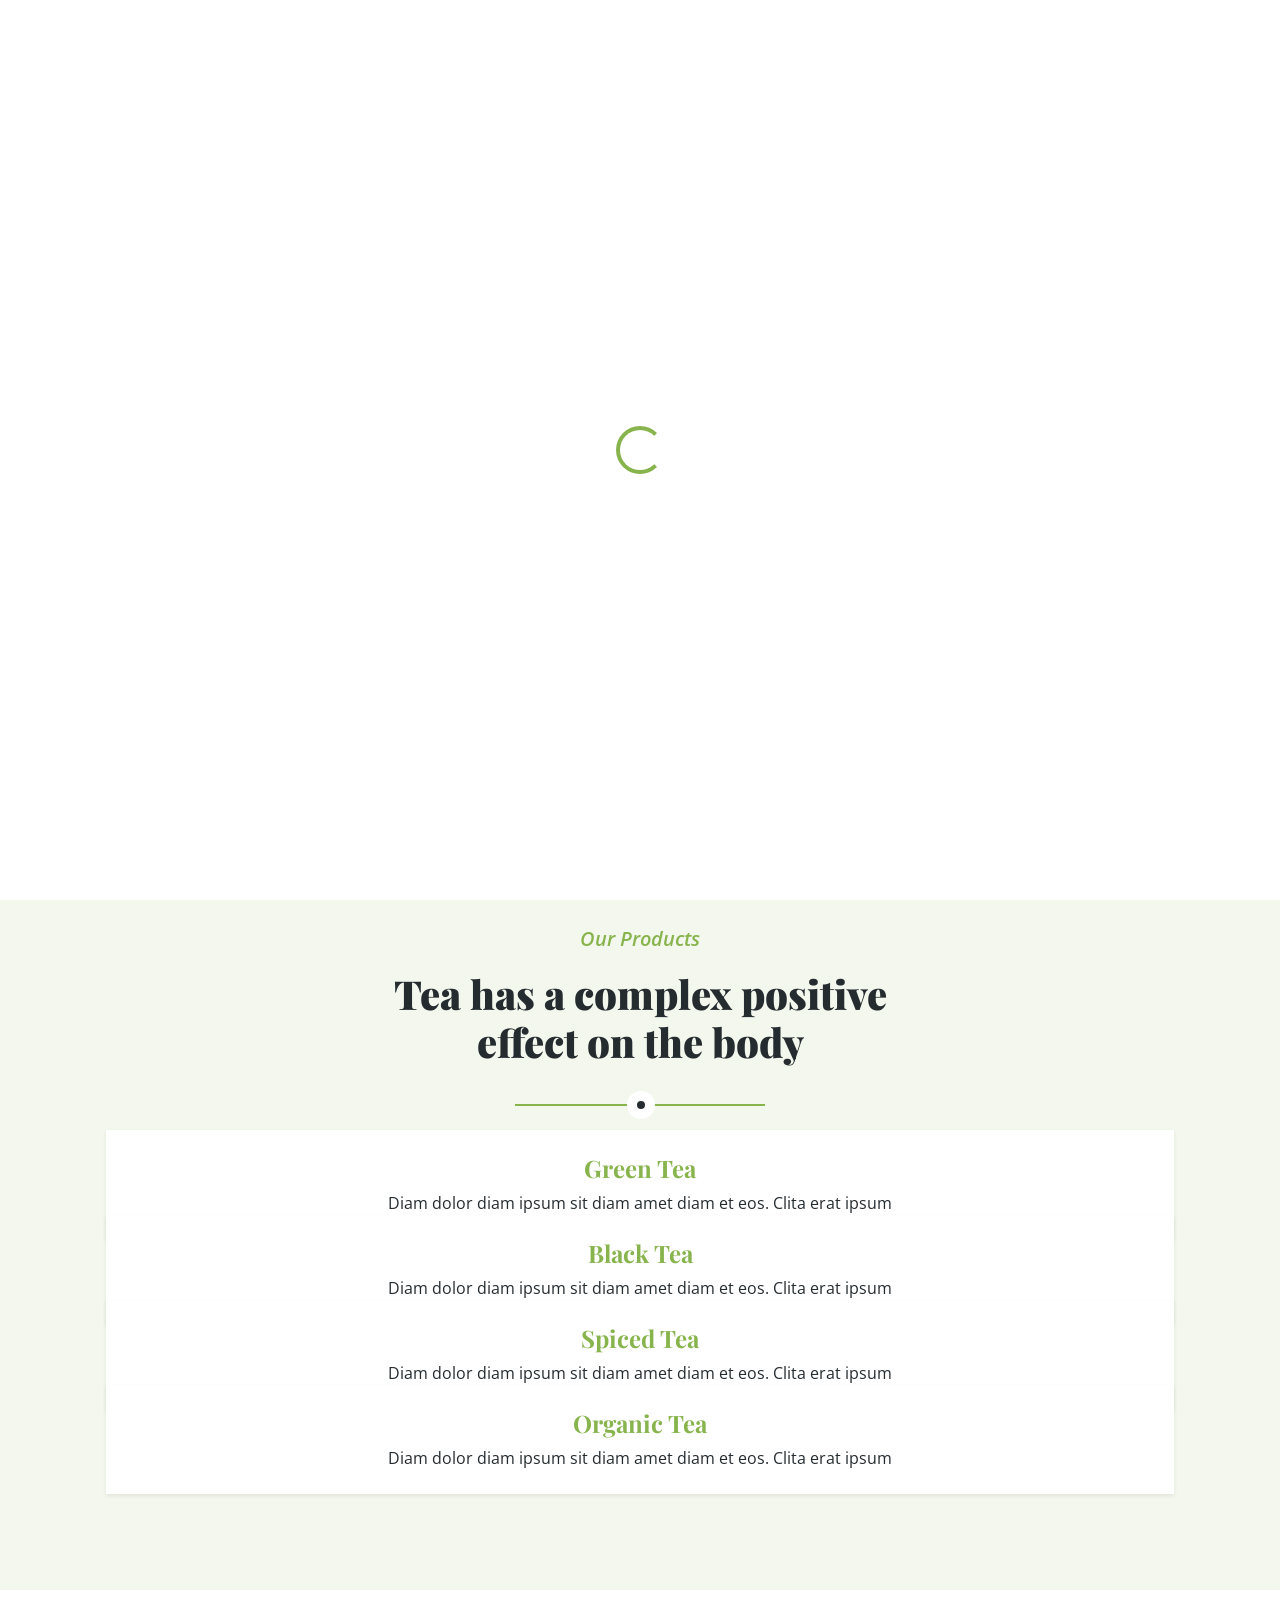
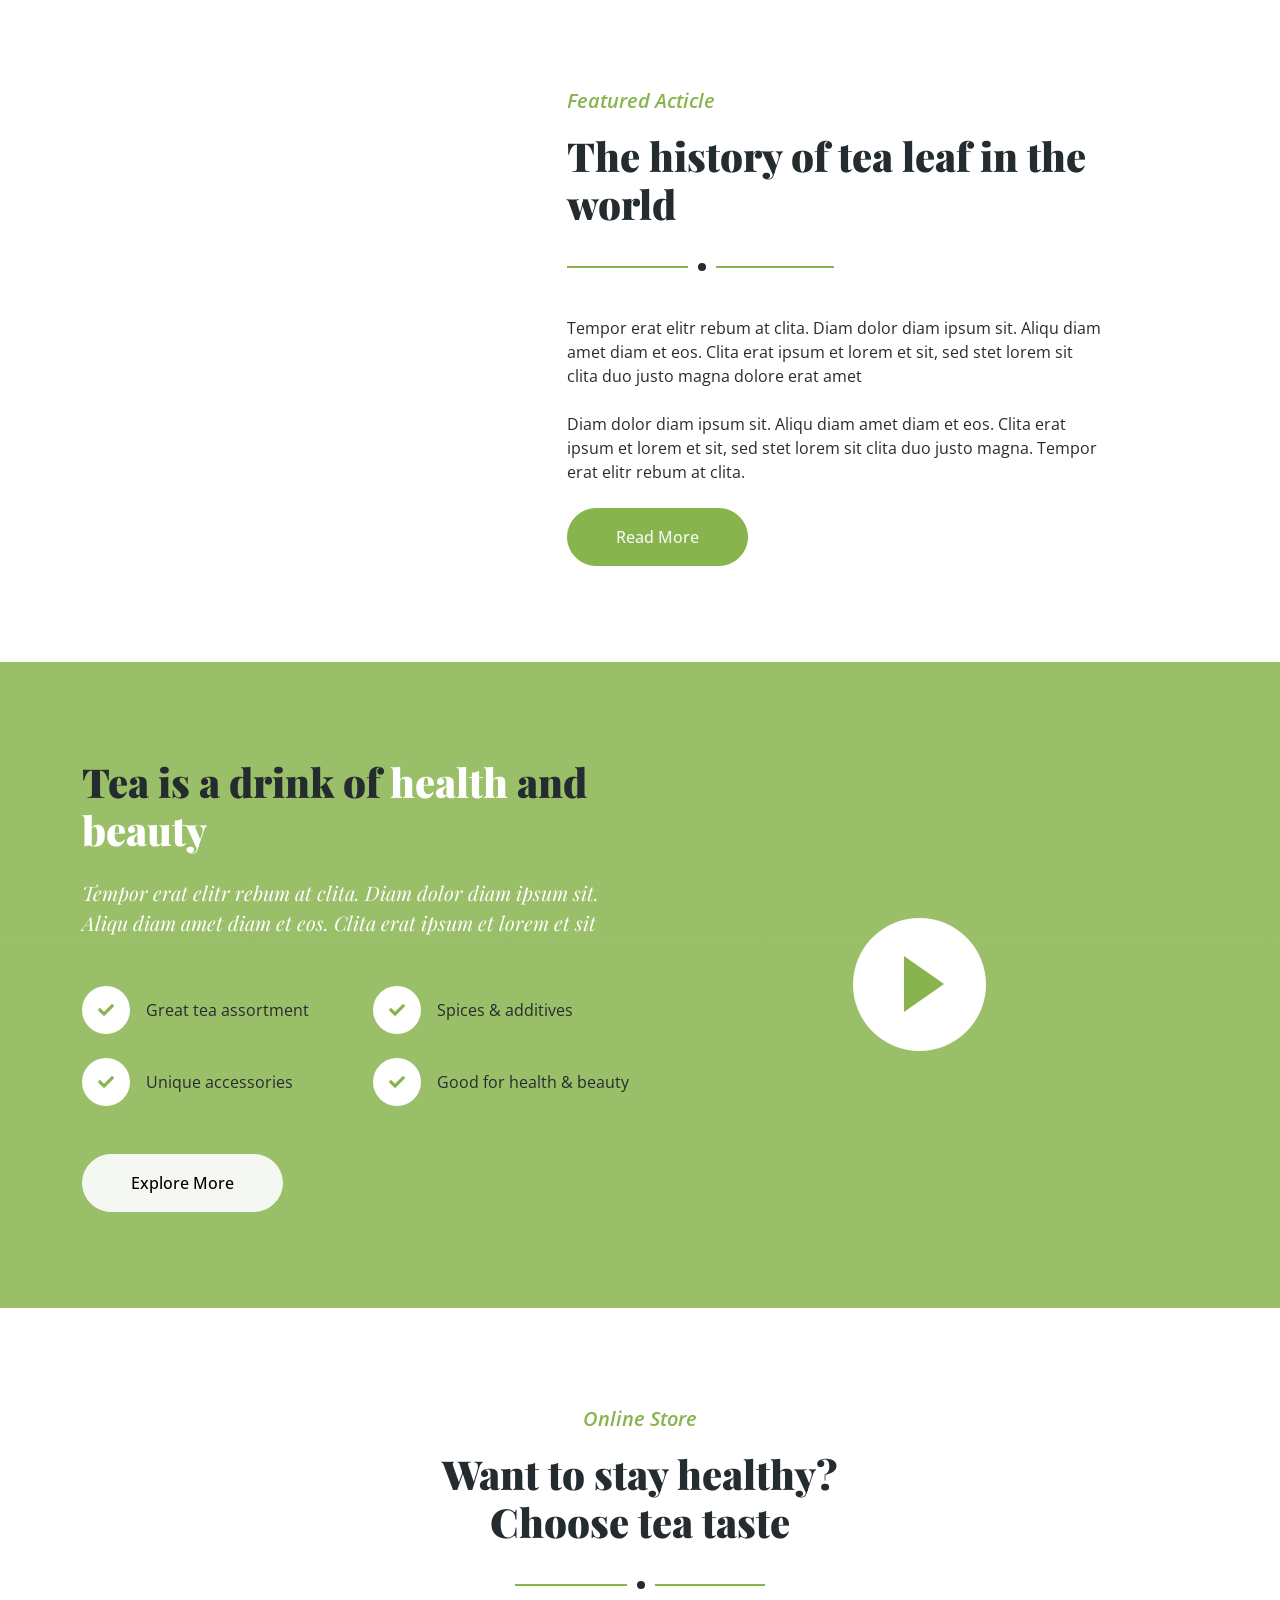
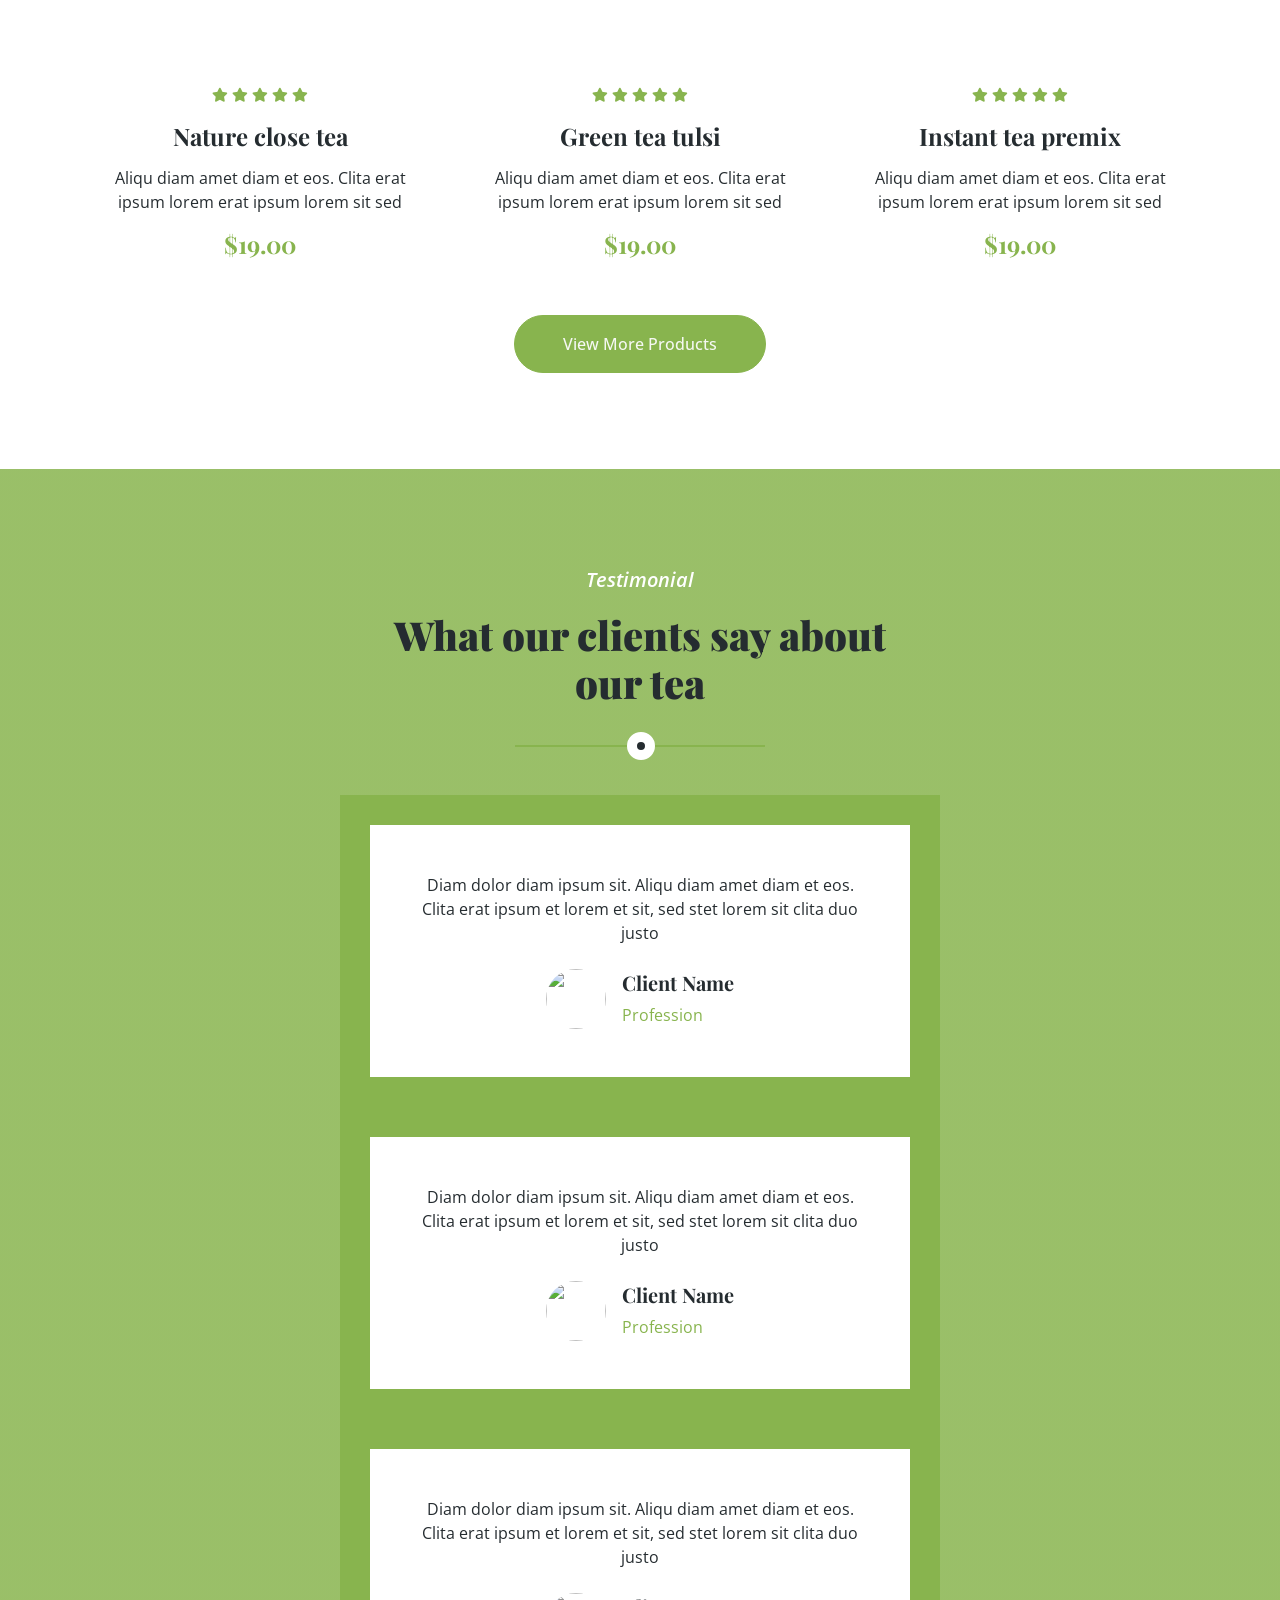
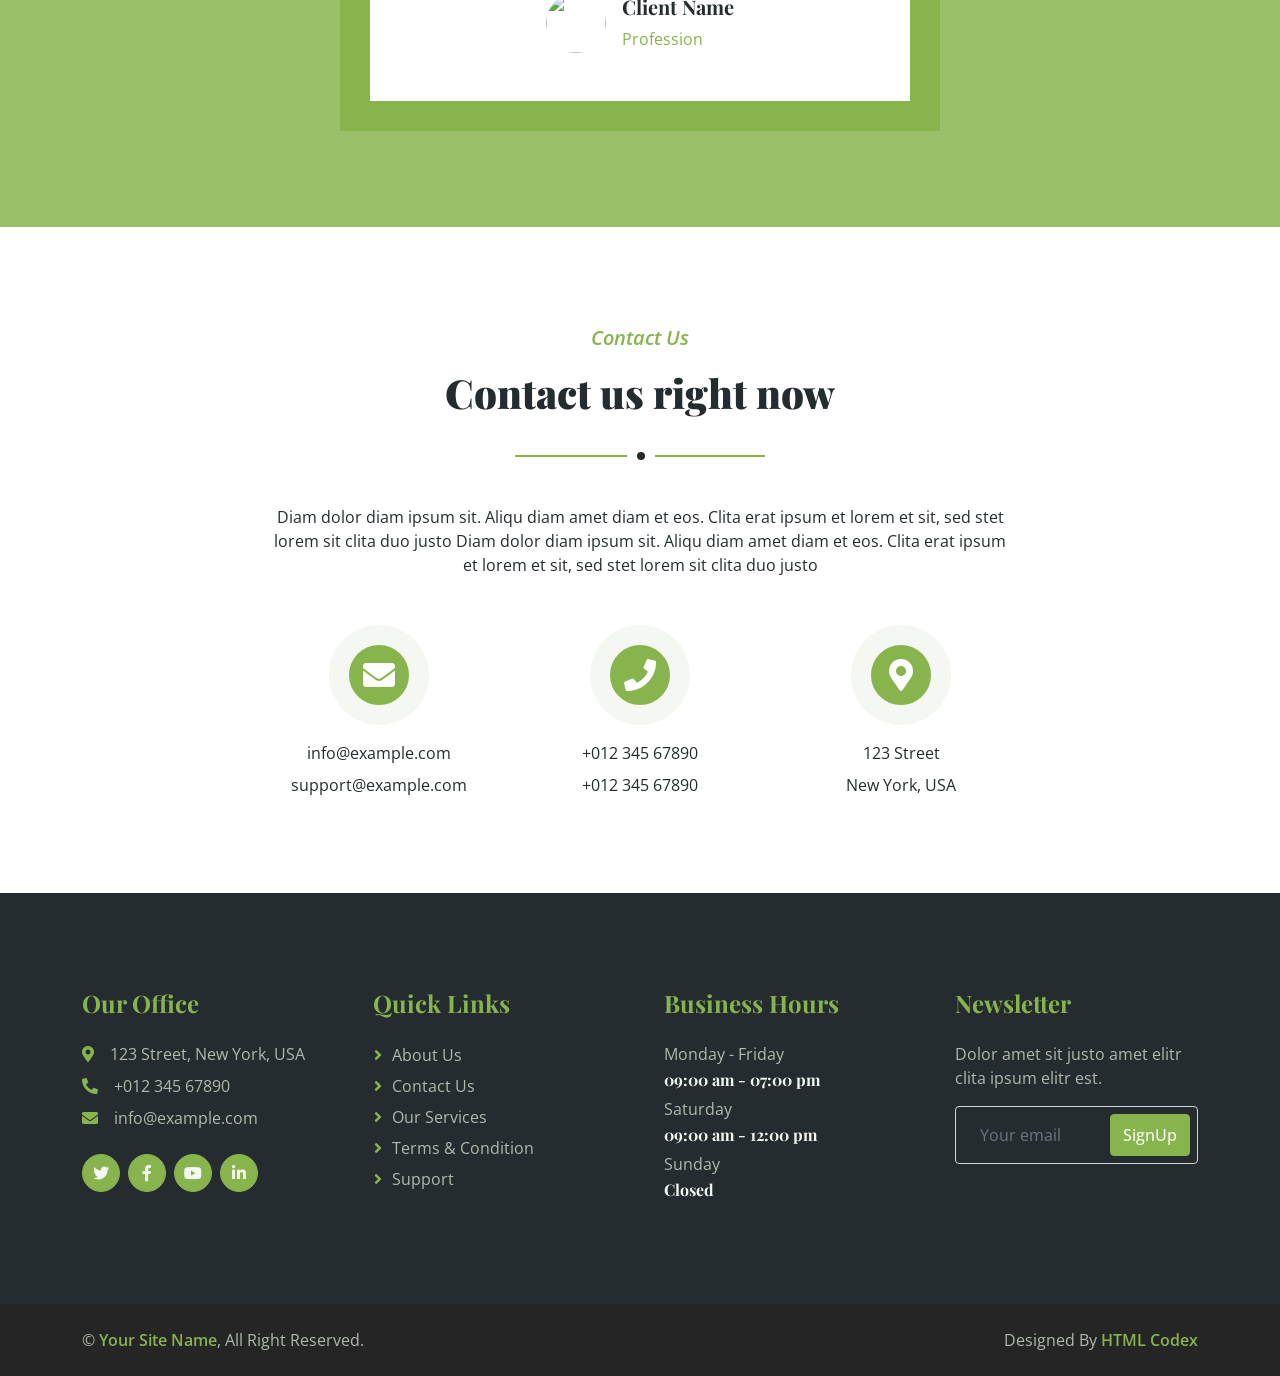
==== index.html @ a80f3931 "Add files via upload" ====
<!DOCTYPE html>
<html lang="en">

<head>
    <meta charset="utf-8">
    <title>Tea House - Tea Shop Website Template</title>
    <meta content="width=device-width, initial-scale=1.0" name="viewport">
    <meta content="" name="keywords">
    <meta content="" name="description">

    <!-- Favicon -->
    <link href="img/favicon.ico" rel="icon">

    <!-- Google Web Fonts -->
    <link rel="preconnect" href="https://fonts.googleapis.com">
    <link rel="preconnect" href="https://fonts.gstatic.com" crossorigin>
    <link href="https://fonts.googleapis.com/css2?family=Open+Sans:wght@400;600&family=Playfair+Display:wght@700;900&display=swap" rel="stylesheet">

    <!-- Icon Font Stylesheet -->
    <link href="https://cdnjs.cloudflare.com/ajax/libs/font-awesome/5.10.0/css/all.min.css" rel="stylesheet">
    <link href="https://cdn.jsdelivr.net/npm/bootstrap-icons@1.4.1/font/bootstrap-icons.css" rel="stylesheet">

    <!-- Libraries Stylesheet -->
    <link href="lib/animate/animate.min.css" rel="stylesheet">
    <link href="lib/owlcarousel/assets/owl.carousel.min.css" rel="stylesheet">

    <!-- Customized Bootstrap Stylesheet -->
    <link href="css/bootstrap.min.css" rel="stylesheet">

    <!-- Template Stylesheet -->
    <link href="css/style.css" rel="stylesheet">
</head>

<body>
    <!-- Spinner Start -->
    <div id="spinner" class="show bg-white position-fixed translate-middle w-100 vh-100 top-50 start-50 d-flex align-items-center justify-content-center">
        <div class="spinner-border text-primary" role="status" style="width: 3rem; height: 3rem;"></div>
    </div>
    <!-- Spinner End -->

    
    <!-- Navbar Start -->
    <div class="container-fluid bg-white sticky-top">
        <div class="container">
            <nav class="navbar navbar-expand-lg bg-white navbar-light py-2 py-lg-0">
                <a href="index.html" class="navbar-brand">
                    <img class="img-fluid" src="img/logo.png" alt="Logo">
                </a>
                <button type="button" class="navbar-toggler ms-auto me-0" data-bs-toggle="collapse" data-bs-target="#navbarCollapse">
                    <span class="navbar-toggler-icon"></span>
                </button>
                <div class="collapse navbar-collapse" id="navbarCollapse">
                    <div class="navbar-nav ms-auto">
                        <a href="index.html" class="nav-item nav-link active">Home</a>
                        <a href="about.html" class="nav-item nav-link">About</a>
                        <a href="product.html" class="nav-item nav-link">Products</a>
                        <a href="store.html" class="nav-item nav-link">Store</a>
                        <div class="nav-item dropdown">
                            <a href="#" class="nav-link dropdown-toggle" data-bs-toggle="dropdown">Pages</a>
                            <div class="dropdown-menu bg-light rounded-0 m-0">
                                <a href="feature.html" class="dropdown-item">Features</a>
                                <a href="blog.html" class="dropdown-item">Blog Article</a>
                                <a href="testimonial.html" class="dropdown-item">Testimonial</a>
                                <a href="404.html" class="dropdown-item">404 Page</a>
                            </div>
                        </div>
                        <a href="contact.html" class="nav-item nav-link">Contact</a>
                    </div>
                    <div class="border-start ps-4 d-none d-lg-block">
                        <button type="button" class="btn btn-sm p-0"><i class="fa fa-search"></i></button>
                    </div>
                </div>
            </nav>
        </div>
    </div>
    <!-- Navbar End -->


    <!-- Carousel Start -->
    <div class="container-fluid px-0 mb-5">
        <div id="header-carousel" class="carousel slide carousel-fade" data-bs-ride="carousel">
            <div class="carousel-inner">
                <div class="carousel-item active">
                    <img class="w-100" src="img/carousel-1.jpg" alt="Image">
                    <div class="carousel-caption">
                        <div class="container">
                            <div class="row justify-content-center">
                                <div class="col-lg-7 text-center">
                                    <p class="fs-4 text-white animated zoomIn">Welcome to <strong class="text-dark">TEA House</strong></p>
                                    <h1 class="display-1 text-dark mb-4 animated zoomIn">Organic & Quality Tea Production</h1>
                                    <a href="" class="btn btn-light rounded-pill py-3 px-5 animated zoomIn">Explore More</a>
                                </div>
                            </div>
                        </div>
                    </div>
                </div>
                <div class="carousel-item">
                    <img class="w-100" src="img/carousel-2.jpg" alt="Image">
                    <div class="carousel-caption">
                        <div class="container">
                            <div class="row justify-content-center">
                                <div class="col-lg-7 text-center">
                                    <p class="fs-4 text-white animated zoomIn">Welcome to <strong class="text-dark">TEA House</strong></p>
                                    <h1 class="display-1 text-dark mb-4 animated zoomIn">Organic & Quality Tea Production</h1>
                                    <a href="" class="btn btn-light rounded-pill py-3 px-5 animated zoomIn">Explore More</a>
                                </div>
                            </div>
                        </div>
                    </div>
                </div>
            </div>
            <button class="carousel-control-prev" type="button" data-bs-target="#header-carousel"
                data-bs-slide="prev">
                <span class="carousel-control-prev-icon" aria-hidden="true"></span>
                <span class="visually-hidden">Previous</span>
            </button>
            <button class="carousel-control-next" type="button" data-bs-target="#header-carousel"
                data-bs-slide="next">
                <span class="carousel-control-next-icon" aria-hidden="true"></span>
                <span class="visually-hidden">Next</span>
            </button>
        </div>
    </div>
    <!-- Carousel End -->


    <!-- About Start -->
    <div class="container-xxl py-5">
        <div class="container">
            <div class="row g-5">
                <div class="col-lg-6">
                    <div class="row g-3">
                        <div class="col-6 text-end">
                            <img class="img-fluid bg-white w-100 mb-3 wow fadeIn" data-wow-delay="0.1s" src="img/about-1.jpg" alt="">
                            <img class="img-fluid bg-white w-50 wow fadeIn" data-wow-delay="0.2s" src="img/about-3.jpg" alt="">
                        </div>
                        <div class="col-6">
                            <img class="img-fluid bg-white w-50 mb-3 wow fadeIn" data-wow-delay="0.3s" src="img/about-4.jpg" alt="">
                            <img class="img-fluid bg-white w-100 wow fadeIn" data-wow-delay="0.4s" src="img/about-2.jpg" alt="">
                        </div>
                    </div>
                </div>
                <div class="col-lg-6 wow fadeIn" data-wow-delay="0.5s">
                    <div class="section-title">
                        <p class="fs-5 fw-medium fst-italic text-primary">About Us</p>
                        <h1 class="display-6">The success history of TEA House in 25 years</h1>
                    </div>
                    <div class="row g-3 mb-4">
                        <div class="col-sm-4">
                            <img class="img-fluid bg-white w-100" src="img/about-5.jpg" alt="">
                        </div>
                        <div class="col-sm-8">
                            <h5>Our tea is one of the most popular drinks in the world</h5>
                            <p class="mb-0">Tempor erat elitr rebum at clita. Diam dolor diam ipsum sit. Aliqu diam amet diam et eos. Clita erat ipsum et lorem et sit</p>
                        </div>
                    </div>
                    <div class="border-top mb-4"></div>
                    <div class="row g-3">
                        <div class="col-sm-8">
                            <h5>Daily use of a cup of tea is good for your health</h5>
                            <p class="mb-0">Tempor erat elitr rebum at clita. Diam dolor diam ipsum sit. Aliqu diam amet diam et eos. Clita erat ipsum et lorem et sit</p>
                        </div>
                        <div class="col-sm-4">
                            <img class="img-fluid bg-white w-100" src="img/about-6.jpg" alt="">
                        </div>
                    </div>
                </div>
            </div>
        </div>
    </div>
    <!-- About End -->


    <!-- Products Start -->
    <div class="container-fluid product py-5 my-5">
        <div class="container py-5">
            <div class="section-title text-center mx-auto wow fadeInUp" data-wow-delay="0.1s" style="max-width: 500px;">
                <p class="fs-5 fw-medium fst-italic text-primary">Our Products</p>
                <h1 class="display-6">Tea has a complex positive effect on the body</h1>
            </div>
            <div class="owl-carousel product-carousel wow fadeInUp" data-wow-delay="0.5s">
                <a href="" class="d-block product-item rounded">
                    <img src="img/product-1.jpg" alt="">
                    <div class="bg-white shadow-sm text-center p-4 position-relative mt-n5 mx-4">
                        <h4 class="text-primary">Green Tea</h4>
                        <span class="text-body">Diam dolor diam ipsum sit diam amet diam et eos. Clita erat ipsum</span>
                    </div>
                </a>
                <a href="" class="d-block product-item rounded">
                    <img src="img/product-2.jpg" alt="">
                    <div class="bg-white shadow-sm text-center p-4 position-relative mt-n5 mx-4">
                        <h4 class="text-primary">Black Tea</h4>
                        <span class="text-body">Diam dolor diam ipsum sit diam amet diam et eos. Clita erat ipsum</span>
                    </div>
                </a>
                <a href="" class="d-block product-item rounded">
                    <img src="img/product-3.jpg" alt="">
                    <div class="bg-white shadow-sm text-center p-4 position-relative mt-n5 mx-4">
                        <h4 class="text-primary">Spiced Tea</h4>
                        <span class="text-body">Diam dolor diam ipsum sit diam amet diam et eos. Clita erat ipsum</span>
                    </div>
                </a>
                <a href="" class="d-block product-item rounded">
                    <img src="img/product-4.jpg" alt="">
                    <div class="bg-white shadow-sm text-center p-4 position-relative mt-n5 mx-4">
                        <h4 class="text-primary">Organic Tea</h4>
                        <span class="text-body">Diam dolor diam ipsum sit diam amet diam et eos. Clita erat ipsum</span>
                    </div>
                </a>
            </div>
        </div>
    </div>
    <!-- Products End -->


    <!-- Article Start -->
    <div class="container-xxl py-5">
        <div class="container">
            <div class="row g-5">
                <div class="col-lg-5 wow fadeIn" data-wow-delay="0.1s">
                    <img class="img-fluid" src="img/article.jpg" alt="">
                </div>
                <div class="col-lg-6 wow fadeIn" data-wow-delay="0.5s">
                    <div class="section-title">
                        <p class="fs-5 fw-medium fst-italic text-primary">Featured Acticle</p>
                        <h1 class="display-6">The history of tea leaf in the world</h1>
                    </div>
                    <p class="mb-4">Tempor erat elitr rebum at clita. Diam dolor diam ipsum sit. Aliqu diam amet diam et eos. Clita erat ipsum et lorem et sit, sed stet lorem sit clita duo justo magna dolore erat amet</p>
                    <p class="mb-4">Diam dolor diam ipsum sit. Aliqu diam amet diam et eos. Clita erat ipsum et lorem et sit, sed stet lorem sit clita duo justo magna. Tempor erat elitr rebum at clita.</p>
                    <a href="" class="btn btn-primary rounded-pill py-3 px-5">Read More</a>
                </div>
            </div>
        </div>
    </div>
    <!-- Article End -->


    <!-- Video Start -->
    <div class="container-fluid video my-5">
        <div class="container">
            <div class="row g-0">
                <div class="col-lg-6 py-5 wow fadeIn" data-wow-delay="0.1s">
                    <div class="py-5">
                        <h1 class="display-6 mb-4">Tea is a drink of <span class="text-white">health</span> and <span class="text-white">beauty</span></h1>
                        <h5 class="fw-normal lh-base fst-italic text-white mb-5">Tempor erat elitr rebum at clita. Diam dolor diam ipsum sit. Aliqu diam amet diam et eos. Clita erat ipsum et lorem et sit</h5>
                        <div class="row g-4 mb-5">
                            <div class="col-sm-6">
                                <div class="d-flex align-items-center">
                                    <div class="flex-shrink-0 btn-lg-square bg-white text-primary rounded-circle me-3">
                                        <i class="fa fa-check"></i>
                                    </div>
                                    <span class="text-dark">Great tea assortment</span>
                                </div>
                            </div>
                            <div class="col-sm-6">
                                <div class="d-flex align-items-center">
                                    <div class="flex-shrink-0 btn-lg-square bg-white text-primary rounded-circle me-3">
                                        <i class="fa fa-check"></i>
                                    </div>
                                    <span class="text-dark">Spices & additives</span>
                                </div>
                            </div>
                            <div class="col-sm-6">
                                <div class="d-flex align-items-center">
                                    <div class="flex-shrink-0 btn-lg-square bg-white text-primary rounded-circle me-3">
                                        <i class="fa fa-check"></i>
                                    </div>
                                    <span class="text-dark">Unique accessories</span>
                                </div>
                            </div>
                            <div class="col-sm-6">
                                <div class="d-flex align-items-center">
                                    <div class="flex-shrink-0 btn-lg-square bg-white text-primary rounded-circle me-3">
                                        <i class="fa fa-check"></i>
                                    </div>
                                    <span class="text-dark">Good for health & beauty</span>
                                </div>
                            </div>
                        </div>
                        <a class="btn btn-light rounded-pill py-3 px-5" href="">Explore More</a>
                    </div>
                </div>
                <div class="col-lg-6 wow fadeIn" data-wow-delay="0.5s">
                    <div class="h-100 d-flex align-items-center justify-content-center" style="min-height: 300px;">
                        <button type="button" class="btn-play" data-bs-toggle="modal"
                            data-src="https://www.youtube.com/embed/DWRcNpR6Kdc" data-bs-target="#videoModal">
                            <span></span>
                        </button>
                    </div>
                </div>
            </div>
        </div>
    </div>
    <!-- Video End -->


    <!-- Video Modal Start -->
    <div class="modal modal-video fade" id="videoModal" tabindex="-1" aria-labelledby="exampleModalLabel" aria-hidden="true">
        <div class="modal-dialog">
            <div class="modal-content rounded-0">
                <div class="modal-header">
                    <h3 class="modal-title" id="exampleModalLabel">Youtube Video</h3>
                    <button type="button" class="btn-close" data-bs-dismiss="modal" aria-label="Close"></button>
                </div>
                <div class="modal-body">
                    <!-- 16:9 aspect ratio -->
                    <div class="ratio ratio-16x9">
                        <iframe class="embed-responsive-item" src="" id="video" allowfullscreen allowscriptaccess="always"
                            allow="autoplay"></iframe>
                    </div>
                </div>
            </div>
        </div>
    </div>
    <!-- Video Modal End -->


    <!-- Store Start -->
    <div class="container-xxl py-5">
        <div class="container">
            <div class="section-title text-center mx-auto wow fadeInUp" data-wow-delay="0.1s" style="max-width: 500px;">
                <p class="fs-5 fw-medium fst-italic text-primary">Online Store</p>
                <h1 class="display-6">Want to stay healthy? Choose tea taste</h1>
            </div>
            <div class="row g-4">
                <div class="col-lg-4 col-md-6 wow fadeInUp" data-wow-delay="0.1s">
                    <div class="store-item position-relative text-center">
                        <img class="img-fluid" src="img/store-product-1.jpg" alt="">
                        <div class="p-4">
                            <div class="text-center mb-3">
                                <small class="fa fa-star text-primary"></small>
                                <small class="fa fa-star text-primary"></small>
                                <small class="fa fa-star text-primary"></small>
                                <small class="fa fa-star text-primary"></small>
                                <small class="fa fa-star text-primary"></small>
                            </div>
                            <h4 class="mb-3">Nature close tea</h4>
                            <p>Aliqu diam amet diam et eos. Clita erat ipsum lorem erat ipsum lorem sit sed</p>
                            <h4 class="text-primary">$19.00</h4>
                        </div>
                        <div class="store-overlay">
                            <a href="" class="btn btn-primary rounded-pill py-2 px-4 m-2">More Detail <i class="fa fa-arrow-right ms-2"></i></a>
                            <a href="" class="btn btn-dark rounded-pill py-2 px-4 m-2">Add to Cart <i class="fa fa-cart-plus ms-2"></i></a>
                        </div>
                    </div>
                </div>
                <div class="col-lg-4 col-md-6 wow fadeInUp" data-wow-delay="0.3s">
                    <div class="store-item position-relative text-center">
                        <img class="img-fluid" src="img/store-product-2.jpg" alt="">
                        <div class="p-4">
                            <div class="text-center mb-3">
                                <small class="fa fa-star text-primary"></small>
                                <small class="fa fa-star text-primary"></small>
                                <small class="fa fa-star text-primary"></small>
                                <small class="fa fa-star text-primary"></small>
                                <small class="fa fa-star text-primary"></small>
                            </div>
                            <h4 class="mb-3">Green tea tulsi</h4>
                            <p>Aliqu diam amet diam et eos. Clita erat ipsum lorem erat ipsum lorem sit sed</p>
                            <h4 class="text-primary">$19.00</h4>
                        </div>
                        <div class="store-overlay">
                            <a href="" class="btn btn-primary rounded-pill py-2 px-4 m-2">More Detail <i class="fa fa-arrow-right ms-2"></i></a>
                            <a href="" class="btn btn-dark rounded-pill py-2 px-4 m-2">Add to Cart <i class="fa fa-cart-plus ms-2"></i></a>
                        </div>
                    </div>
                </div>
                <div class="col-lg-4 col-md-6 wow fadeInUp" data-wow-delay="0.5s">
                    <div class="store-item position-relative text-center">
                        <img class="img-fluid" src="img/store-product-3.jpg" alt="">
                        <div class="p-4">
                            <div class="text-center mb-3">
                                <small class="fa fa-star text-primary"></small>
                                <small class="fa fa-star text-primary"></small>
                                <small class="fa fa-star text-primary"></small>
                                <small class="fa fa-star text-primary"></small>
                                <small class="fa fa-star text-primary"></small>
                            </div>
                            <h4 class="mb-3">Instant tea premix</h4>
                            <p>Aliqu diam amet diam et eos. Clita erat ipsum lorem erat ipsum lorem sit sed</p>
                            <h4 class="text-primary">$19.00</h4>
                        </div>
                        <div class="store-overlay">
                            <a href="" class="btn btn-primary rounded-pill py-2 px-4 m-2">More Detail <i class="fa fa-arrow-right ms-2"></i></a>
                            <a href="" class="btn btn-dark rounded-pill py-2 px-4 m-2">Add to Cart <i class="fa fa-cart-plus ms-2"></i></a>
                        </div>
                    </div>
                </div>
                <div class="col-12 text-center wow fadeInUp" data-wow-delay="0.1s">
                    <a href="" class="btn btn-primary rounded-pill py-3 px-5">View More Products</a>
                </div>
            </div>
        </div>
    </div>
    <!-- Store End -->


    <!-- Testimonial Start -->
    <div class="container-fluid testimonial py-5 my-5">
        <div class="container py-5">
            <div class="section-title text-center mx-auto wow fadeInUp" data-wow-delay="0.1s" style="max-width: 500px;">
                <p class="fs-5 fw-medium fst-italic text-white">Testimonial</p>
                <h1 class="display-6">What our clients say about our tea</h1>
            </div>
            <div class="owl-carousel testimonial-carousel wow fadeInUp" data-wow-delay="0.5s">
                <div class="testimonial-item p-4 p-lg-5">
                    <p class="mb-4">Diam dolor diam ipsum sit. Aliqu diam amet diam et eos. Clita erat ipsum et lorem et sit, sed stet lorem sit clita duo justo</p>
                    <div class="d-flex align-items-center justify-content-center">
                        <img class="img-fluid flex-shrink-0" src="img/testimonial-1.jpg" alt="">
                        <div class="text-start ms-3">
                            <h5>Client Name</h5>
                            <span class="text-primary">Profession</span>
                        </div>
                    </div>
                </div>
                <div class="testimonial-item p-4 p-lg-5">
                    <p class="mb-4">Diam dolor diam ipsum sit. Aliqu diam amet diam et eos. Clita erat ipsum et lorem et sit, sed stet lorem sit clita duo justo</p>
                    <div class="d-flex align-items-center justify-content-center">
                        <img class="img-fluid flex-shrink-0" src="img/testimonial-2.jpg" alt="">
                        <div class="text-start ms-3">
                            <h5>Client Name</h5>
                            <span class="text-primary">Profession</span>
                        </div>
                    </div>
                </div>
                <div class="testimonial-item p-4 p-lg-5">
                    <p class="mb-4">Diam dolor diam ipsum sit. Aliqu diam amet diam et eos. Clita erat ipsum et lorem et sit, sed stet lorem sit clita duo justo</p>
                    <div class="d-flex align-items-center justify-content-center">
                        <img class="img-fluid flex-shrink-0" src="img/testimonial-3.jpg" alt="">
                        <div class="text-start ms-3">
                            <h5>Client Name</h5>
                            <span class="text-primary">Profession</span>
                        </div>
                    </div>
                </div>
            </div>
        </div>
    </div>
    <!-- Testimonial End -->


    <!-- Contact Start -->
    <div class="container-xxl contact py-5">
        <div class="container">
            <div class="section-title text-center mx-auto wow fadeInUp" data-wow-delay="0.1s" style="max-width: 500px;">
                <p class="fs-5 fw-medium fst-italic text-primary">Contact Us</p>
                <h1 class="display-6">Contact us right now</h1>
            </div>
            <div class="row justify-content-center wow fadeInUp" data-wow-delay="0.1s">
                <div class="col-lg-8">
                    <p class="text-center mb-5">Diam dolor diam ipsum sit. Aliqu diam amet diam et eos. Clita erat ipsum et lorem et sit, sed stet lorem sit clita duo justo Diam dolor diam ipsum sit. Aliqu diam amet diam et eos. Clita erat ipsum et lorem et sit, sed stet lorem sit clita duo justo</p>
                    <div class="row g-5">
                        <div class="col-md-4 text-center wow fadeInUp" data-wow-delay="0.3s">
                            <div class="btn-square mx-auto mb-3">
                                <i class="fa fa-envelope fa-2x text-white"></i>
                            </div>
                            <p class="mb-2">info@example.com</p>
                            <p class="mb-0">support@example.com</p>
                        </div>
                        <div class="col-md-4 text-center wow fadeInUp" data-wow-delay="0.4s">
                            <div class="btn-square mx-auto mb-3">
                                <i class="fa fa-phone fa-2x text-white"></i>
                            </div>
                            <p class="mb-2">+012 345 67890</p>
                            <p class="mb-0">+012 345 67890</p>
                        </div>
                        <div class="col-md-4 text-center wow fadeInUp" data-wow-delay="0.5s">
                            <div class="btn-square mx-auto mb-3">
                                <i class="fa fa-map-marker-alt fa-2x text-white"></i>
                            </div>
                            <p class="mb-2">123 Street</p>
                            <p class="mb-0">New York, USA</p>
                        </div>
                    </div>
                </div>
            </div>
        </div>
    </div>
    <!-- Contact Start -->


    <!-- Footer Start -->
    <div class="container-fluid bg-dark footer mt-5 py-5 wow fadeIn" data-wow-delay="0.1s">
        <div class="container py-5">
            <div class="row g-5">
                <div class="col-lg-3 col-md-6">
                    <h4 class="text-primary mb-4">Our Office</h4>
                    <p class="mb-2"><i class="fa fa-map-marker-alt text-primary me-3"></i>123 Street, New York, USA</p>
                    <p class="mb-2"><i class="fa fa-phone-alt text-primary me-3"></i>+012 345 67890</p>
                    <p class="mb-2"><i class="fa fa-envelope text-primary me-3"></i>info@example.com</p>
                    <div class="d-flex pt-3">
                        <a class="btn btn-square btn-primary rounded-circle me-2" href=""><i class="fab fa-twitter"></i></a>
                        <a class="btn btn-square btn-primary rounded-circle me-2" href=""><i class="fab fa-facebook-f"></i></a>
                        <a class="btn btn-square btn-primary rounded-circle me-2" href=""><i class="fab fa-youtube"></i></a>
                        <a class="btn btn-square btn-primary rounded-circle me-2" href=""><i class="fab fa-linkedin-in"></i></a>
                    </div>
                </div>
                <div class="col-lg-3 col-md-6">
                    <h4 class="text-primary mb-4">Quick Links</h4>
                    <a class="btn btn-link" href="">About Us</a>
                    <a class="btn btn-link" href="">Contact Us</a>
                    <a class="btn btn-link" href="">Our Services</a>
                    <a class="btn btn-link" href="">Terms & Condition</a>
                    <a class="btn btn-link" href="">Support</a>
                </div>
                <div class="col-lg-3 col-md-6">
                    <h4 class="text-primary mb-4">Business Hours</h4>
                    <p class="mb-1">Monday - Friday</p>
                    <h6 class="text-light">09:00 am - 07:00 pm</h6>
                    <p class="mb-1">Saturday</p>
                    <h6 class="text-light">09:00 am - 12:00 pm</h6>
                    <p class="mb-1">Sunday</p>
                    <h6 class="text-light">Closed</h6>
                </div>
                <div class="col-lg-3 col-md-6">
                    <h4 class="text-primary mb-4">Newsletter</h4>
                    <p>Dolor amet sit justo amet elitr clita ipsum elitr est.</p>
                    <div class="position-relative w-100">
                        <input class="form-control bg-transparent w-100 py-3 ps-4 pe-5" type="text" placeholder="Your email">
                        <button type="button" class="btn btn-primary py-2 position-absolute top-0 end-0 mt-2 me-2">SignUp</button>
                    </div>
                </div>
            </div>
        </div>
    </div>
    <!-- Footer End -->


    <!-- Copyright Start -->
    <div class="container-fluid copyright py-4">
        <div class="container">
            <div class="row">
                <div class="col-md-6 text-center text-md-start mb-3 mb-md-0">
                    &copy; <a class="fw-medium" href="#">Your Site Name</a>, All Right Reserved.
                </div>
                <div class="col-md-6 text-center text-md-end">
                    <!--/*** This template is free as long as you keep the footer author’s credit link/attribution link/backlink. If you'd like to use the template without the footer author’s credit link/attribution link/backlink, you can purchase the Credit Removal License from "https://htmlcodex.com/credit-removal". Thank you for your support. ***/-->
                    Designed By <a class="fw-medium" href="https://htmlcodex.com">HTML Codex</a>
                </div>
            </div>
        </div>
    </div>
    <!-- Copyright End -->


    <!-- Back to Top -->
    <a href="#" class="btn btn-lg btn-primary btn-lg-square rounded-circle back-to-top"><i class="bi bi-arrow-up"></i></a>


    <!-- JavaScript Libraries -->
    <script src="https://ajax.googleapis.com/ajax/libs/jquery/3.6.1/jquery.min.js"></script>
    <script src="https://cdn.jsdelivr.net/npm/bootstrap@5.0.0/dist/js/bootstrap.bundle.min.js"></script>
    <script src="lib/wow/wow.min.js"></script>
    <script src="lib/easing/easing.min.js"></script>
    <script src="lib/waypoints/waypoints.min.js"></script>
    <script src="lib/owlcarousel/owl.carousel.min.js"></script>

    <!-- Template Javascript -->
    <script src="js/main.js"></script>
</body>

</html>
---- css/style.css ----
/********** Template CSS **********/
:root {
    --primary: #88B44E;
    --secondary: #FB9F38;
    --light: #F5F8F2;
    --dark: #252C30;
}

.back-to-top {
    position: fixed;
    display: none;
    right: 30px;
    bottom: 30px;
    z-index: 99;
}

.fw-medium {
    font-weight: 600;
}

.fw-bold {
    font-weight: 700;
}

.fw-black {
    font-weight: 900;
}


/*** Spinner ***/
#spinner {
    opacity: 0;
    visibility: hidden;
    transition: opacity .5s ease-out, visibility 0s linear .5s;
    z-index: 99999;
}

#spinner.show {
    transition: opacity .5s ease-out, visibility 0s linear 0s;
    visibility: visible;
    opacity: 1;
}


/*** Button ***/
.btn {
    transition: .5s;
    font-weight: 500;
}

.btn-primary,
.btn-outline-primary:hover {
    color: var(--light);
}

.btn-secondary,
.btn-outline-secondary:hover {
    color: var(--dark);
}

.btn-square {
    width: 38px;
    height: 38px;
}

.btn-sm-square {
    width: 32px;
    height: 32px;
}

.btn-lg-square {
    width: 48px;
    height: 48px;
}

.btn-square,
.btn-sm-square,
.btn-lg-square {
    padding: 0;
    display: flex;
    align-items: center;
    justify-content: center;
    font-weight: normal;
}


/*** Navbar ***/
.sticky-top {
    top: -150px;
    transition: .5s;
}

.navbar .navbar-brand {
    position: absolute;
    padding: 0;
    width: 170px;
    height: 135px;
    top: 0;
    left: 0;
}

.navbar .navbar-nav .nav-link {
    margin-right: 35px;
    padding: 25px 0;
    color: var(--dark);
    font-weight: 600;
    text-transform: uppercase;
    outline: none;
}

.navbar .navbar-nav .nav-link:hover,
.navbar .navbar-nav .nav-link.active {
    color: var(--primary);
}

.navbar .dropdown-toggle::after {
    border: none;
    content: "\f107";
    font-family: "Font Awesome 5 Free";
    font-weight: 900;
    vertical-align: middle;
    margin-left: 8px;
}

@media (max-width: 991.98px) {
    .navbar .navbar-brand {
        width: 126px;
        height: 100px;
    }

    .navbar .navbar-nav .nav-link  {
        margin-right: 0;
        padding: 10px 0;
    }

    .navbar .navbar-nav {
        margin-top: 75px;
        border-top: 1px solid #EEEEEE;
    }
}

@media (min-width: 992px) {
    .navbar .nav-item .dropdown-menu {
        display: block;
        border: none;
        margin-top: 0;
        top: 150%;
        opacity: 0;
        visibility: hidden;
        transition: .5s;
    }

    .navbar .nav-item:hover .dropdown-menu {
        top: 100%;
        visibility: visible;
        transition: .5s;
        opacity: 1;
    }
}


/*** Header ***/
.carousel-caption {
    top: 0;
    left: 0;
    right: 0;
    bottom: 0;
    display: flex;
    align-items: center;
    background: rgba(136, 180, 78, .7);
    z-index: 1;
}

.carousel-control-prev,
.carousel-control-next {
    width: 15%;
}

.carousel-control-prev-icon,
.carousel-control-next-icon {
    width: 3.5rem;
    height: 3.5rem;
    border-radius: 3.5rem;
    background-color: var(--dark);
    border: 15px solid var(--dark);
}

@media (max-width: 768px) {
    #header-carousel .carousel-item {
        position: relative;
        min-height: 450px;
    }
    
    #header-carousel .carousel-item img {
        position: absolute;
        width: 100%;
        height: 100%;
        object-fit: cover;
    }
}

.page-header {
    background: linear-gradient(rgba(136, 180, 78, .7), rgba(136, 180, 78, .7)), url(../img/carousel-1.jpg) center center no-repeat;
    background-size: cover;
}

.page-header .breadcrumb-item+.breadcrumb-item::before {
    color: var(--light);
}

.page-header .breadcrumb-item,
.page-header .breadcrumb-item a {
    font-size: 18px;
    color: var(--light);
}


/*** Section Title ***/
.section-title {
    position: relative;
    margin-bottom: 3rem;
    padding-bottom: 2rem;
}

.section-title::before {
    position: absolute;
    content: "";
    width: 50%;
    height: 2px;
    bottom: 0;
    left: 0;
    background: var(--primary);
}

.section-title::after {
    position: absolute;
    content: "";
    width: 28px;
    height: 28px;
    bottom: -13px;
    left: calc(25% - 13px);
    background: var(--dark);
    border: 10px solid #FFFFFF;
    border-radius: 28px;
}

.section-title.text-center::before {
    left: 25%;
}

.section-title.text-center::after {
    left: calc(50% - 13px);
}


/*** Products ***/
.product {
    background: linear-gradient(rgba(136, 180, 78, .1), rgba(136, 180, 78, .1)), url(../img/product-bg.png) left bottom no-repeat;
    background-size: auto;
}

.product-carousel .owl-nav {
    display: flex;
    justify-content: center;
    margin-top: 30px;
}

.product-carousel .owl-nav .owl-prev,
.product-carousel .owl-nav .owl-next {
    margin: 0 10px;
    width: 55px;
    height: 55px;
    display: flex;
    align-items: center;
    justify-content: center;
    color: #FFFFFF;
    background: var(--primary);
    border-radius: 55px;
    box-shadow: 0 0 45px rgba(0, 0, 0, .15);
    font-size: 25px;
    transition: .5s;
}

.product-carousel .owl-nav .owl-prev:hover,
.product-carousel .owl-nav .owl-next:hover {
    background: #FFFFFF;
    color: var(--primary);
}


/*** About ***/
.video {
    background: linear-gradient(rgba(136, 180, 78, .85), rgba(136, 180, 78, .85)), url(../img/video-bg.jpg) center center no-repeat;
    background-size: cover;
}

.btn-play {
    position: relative;
    display: block;
    box-sizing: content-box;
    width: 65px;
    height: 75px;
    border-radius: 100%;
    border: none;
    outline: none !important;
    padding: 28px 30px 30px 38px;
    background: #FFFFFF;
}

.btn-play:before {
    content: "";
    position: absolute;
    z-index: 0;
    left: 50%;
    top: 50%;
    transform: translateX(-50%) translateY(-50%);
    display: block;
    width: 120px;
    height: 120px;
    background: #FFFFFF;
    border-radius: 100%;
    animation: pulse-border 1500ms ease-out infinite;
}

.btn-play:after {
    content: "";
    position: absolute;
    z-index: 1;
    left: 50%;
    top: 50%;
    transform: translateX(-50%) translateY(-50%);
    display: block;
    width: 120px;
    height: 120px;
    background: #FFFFFF;
    border-radius: 100%;
    transition: all 200ms;
}

.btn-play span {
    display: block;
    position: relative;
    z-index: 3;
    width: 0;
    height: 0;
    left: 13px;
    border-left: 40px solid var(--primary);
    border-top: 28px solid transparent;
    border-bottom: 28px solid transparent;
}

@keyframes pulse-border {
    0% {
        transform: translateX(-50%) translateY(-50%) translateZ(0) scale(1);
        opacity: 1;
    }

    100% {
        transform: translateX(-50%) translateY(-50%) translateZ(0) scale(2);
        opacity: 0;
    }
}

.modal-video .modal-dialog {
    position: relative;
    max-width: 800px;
    margin: 60px auto 0 auto;
}

.modal-video .modal-body {
    position: relative;
    padding: 0px;
}

.modal-video .close {
    position: absolute;
    width: 30px;
    height: 30px;
    right: 0px;
    top: -30px;
    z-index: 999;
    font-size: 30px;
    font-weight: normal;
    color: #FFFFFF;
    background: #000000;
    opacity: 1;
}


/*** Store ***/
.store-item .store-overlay {
    position: absolute;
    top: 0;
    left: 0;
    width: 100%;
    height: 100%;
    display: flex;
    flex-direction: column;
    align-items: center;
    justify-content: center;
    background: rgba(138, 180, 78, .3);
    opacity: 0;
    transition: .5s;
}

.store-item:hover .store-overlay {
    opacity: 1;
}


/*** Contact ***/
.contact .btn-square {
    width: 100px;
    height: 100px;
    border: 20px solid var(--light);
    background: var(--primary);
    border-radius: 50px;
}


/*** Testimonial ***/
.testimonial {
    background: linear-gradient(rgba(136, 180, 78, .85), rgba(136, 180, 78, .85)), url(../img/testimonial-bg.jpg) center center no-repeat;
    background-size: cover;
}

.testimonial-item {
    margin: 0 auto;
    max-width: 600px;
    text-align: center;
    background: #FFFFFF;
    border: 30px solid var(--primary);
}

.testimonial-item img {
    width: 60px !important;
    height: 60px !important;
    border-radius: 60px;
}

.testimonial-carousel .owl-dots {
    margin-top: 35px;
    display: flex;
    align-items: flex-end;
    justify-content: center;
}

.testimonial-carousel .owl-dot {
    position: relative;
    display: inline-block;
    margin: 0 5px;
    width: 15px;
    height: 15px;
    background: var(--primary);
    border-radius: 15px;
    transition: .5s;
}

.testimonial-carousel .owl-dot.active {
    width: 30px;
    background: var(--dark);
}


/*** Footer ***/
.footer {
    color: #B0B9AE;
}

.footer .btn.btn-link {
    display: block;
    margin-bottom: 5px;
    padding: 0;
    text-align: left;
    color: #B0B9AE;
    font-weight: normal;
    text-transform: capitalize;
    transition: .3s;
}

.footer .btn.btn-link::before {
    position: relative;
    content: "\f105";
    font-family: "Font Awesome 5 Free";
    font-weight: 900;
    color: var(--primary);
    margin-right: 10px;
}

.footer .btn.btn-link:hover {
    color: var(--light);
    letter-spacing: 1px;
    box-shadow: none;
}

.copyright {
    color: #B0B9AE;
}

.copyright {
    background: #252525;
}

.copyright a:hover {
    color: #FFFFFF !important;
}
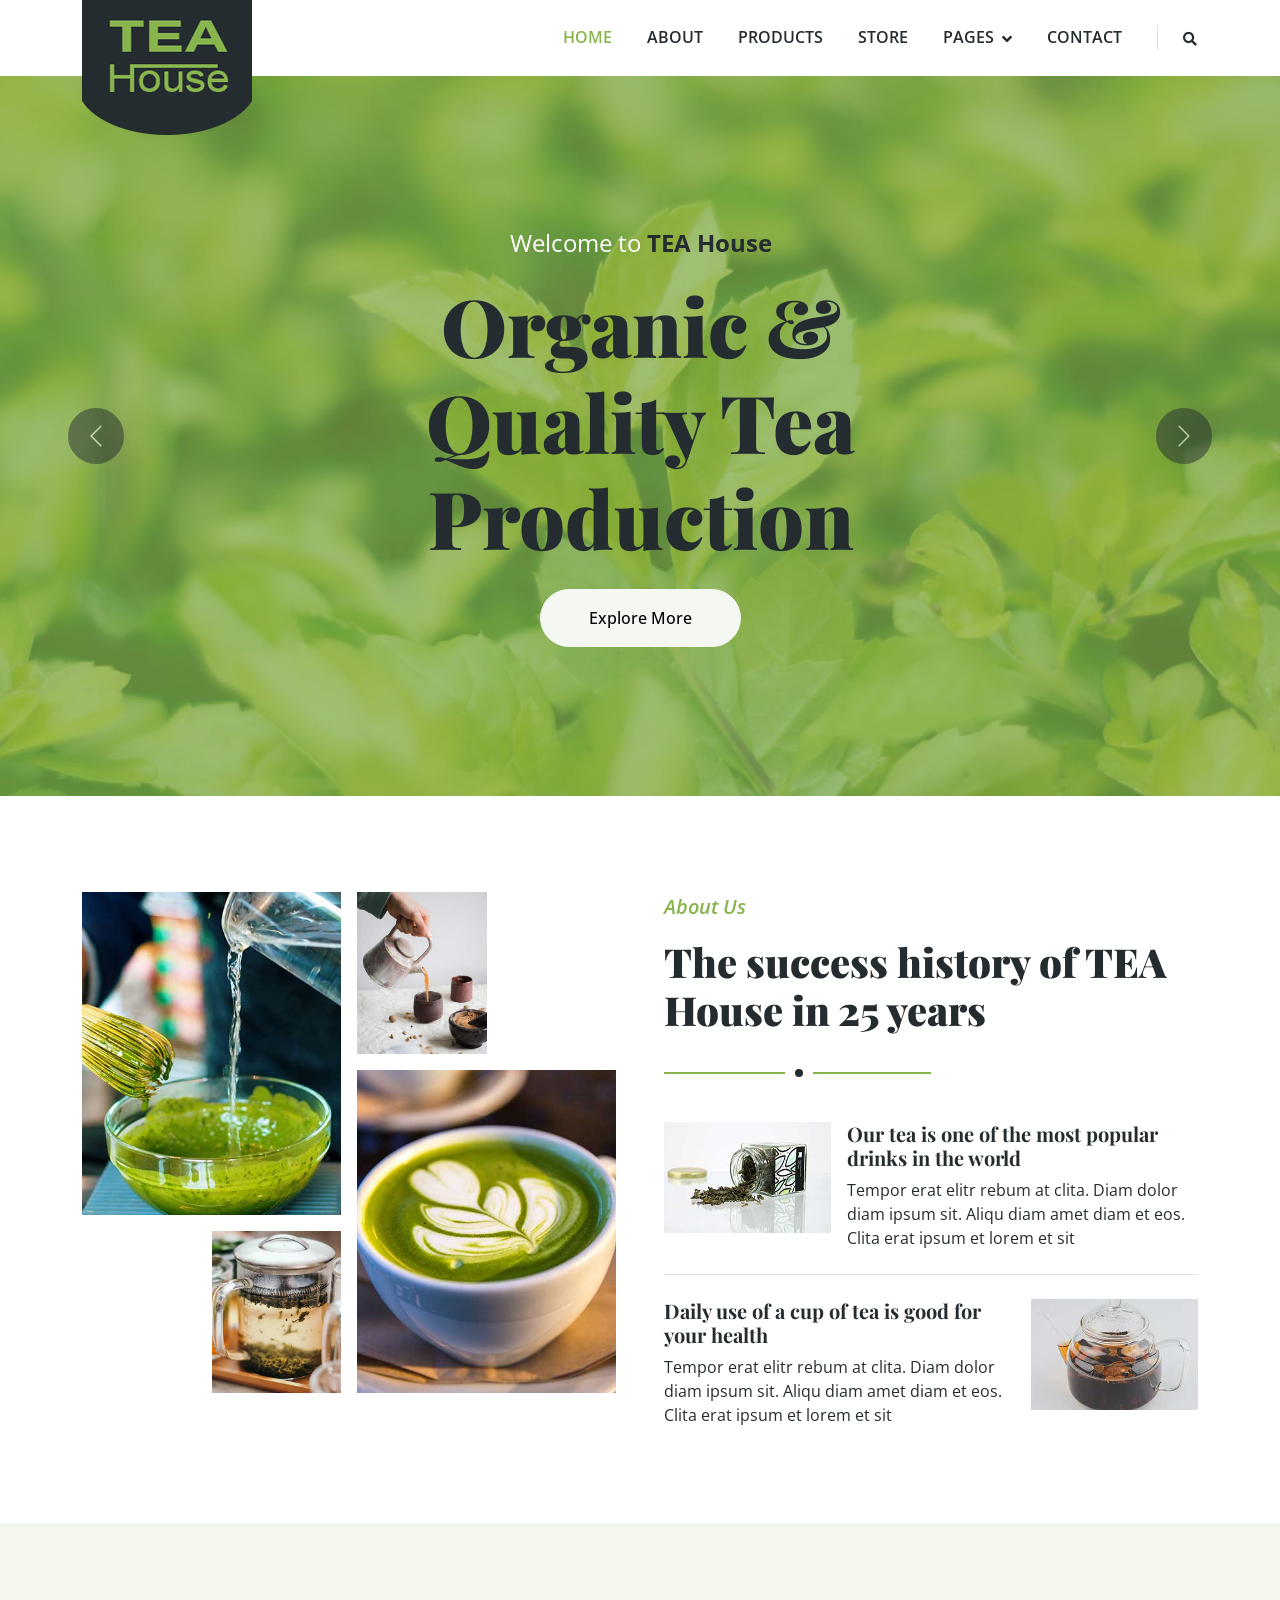
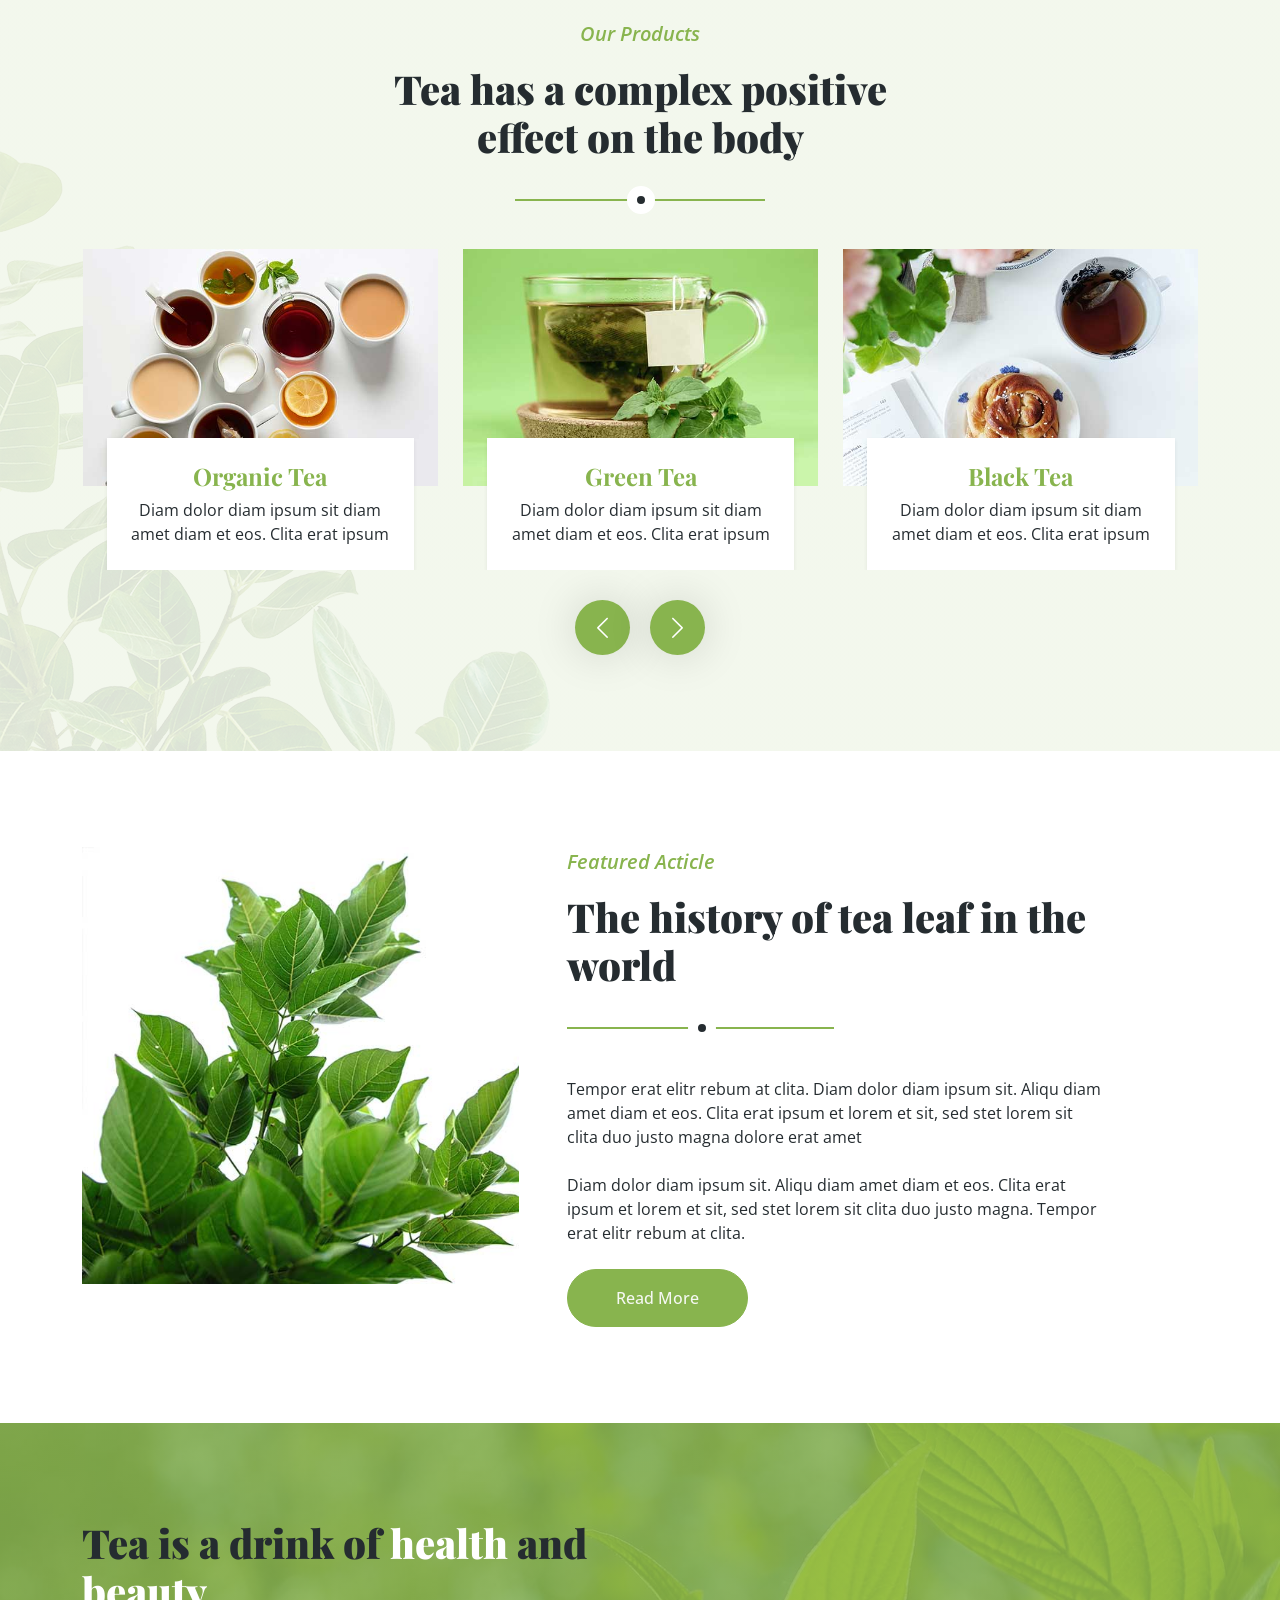
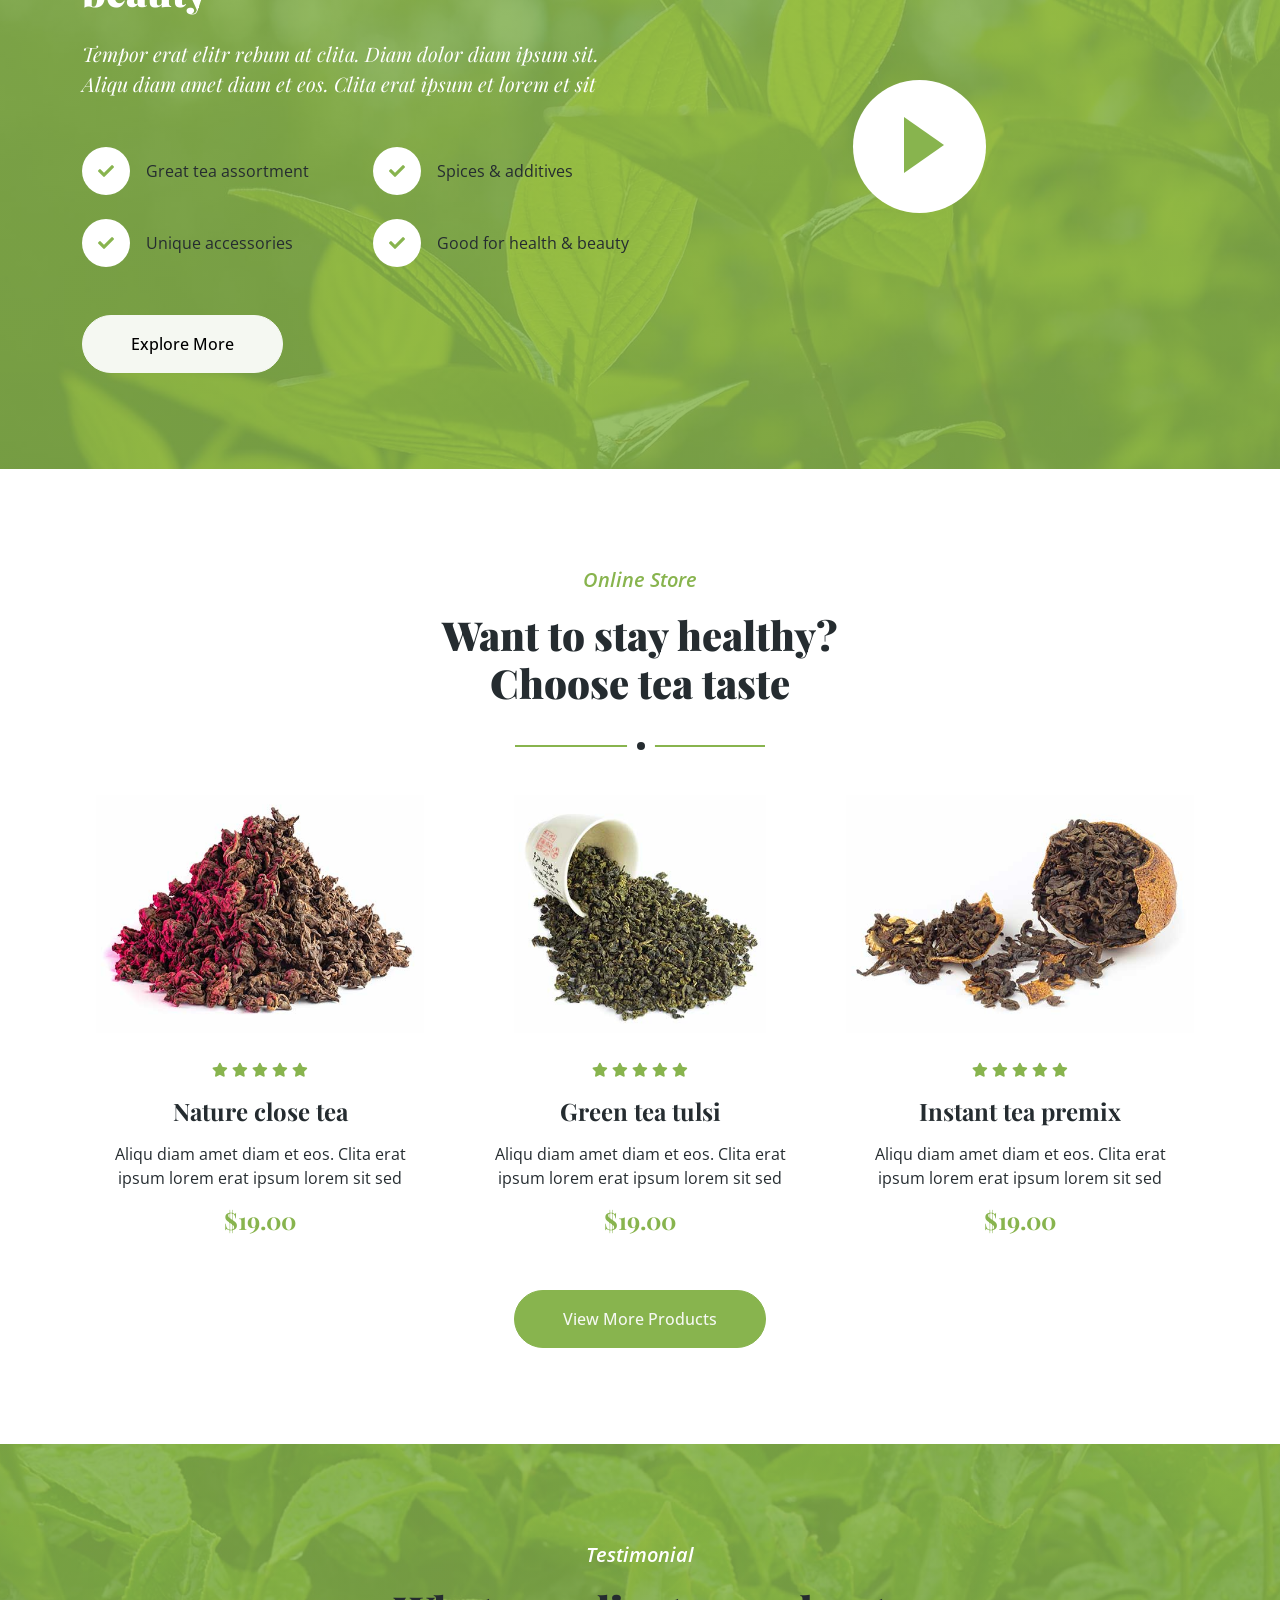
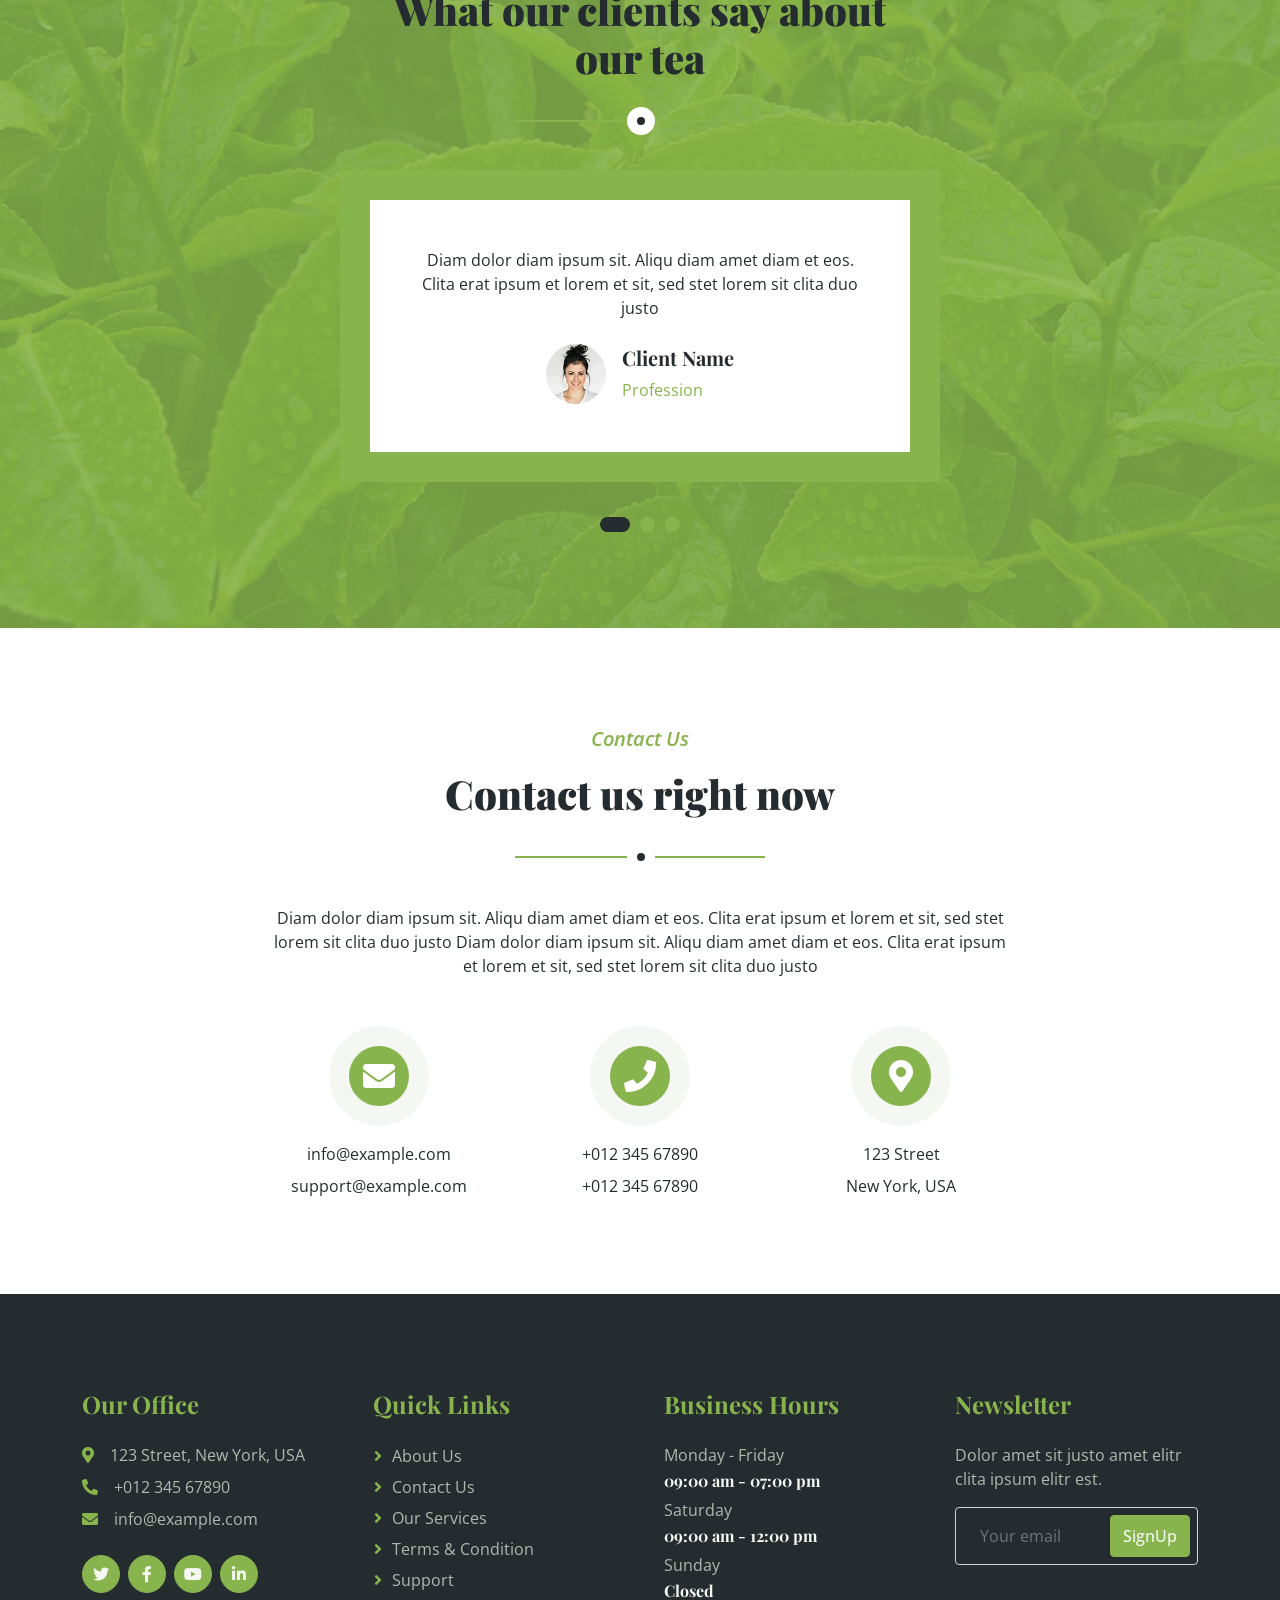
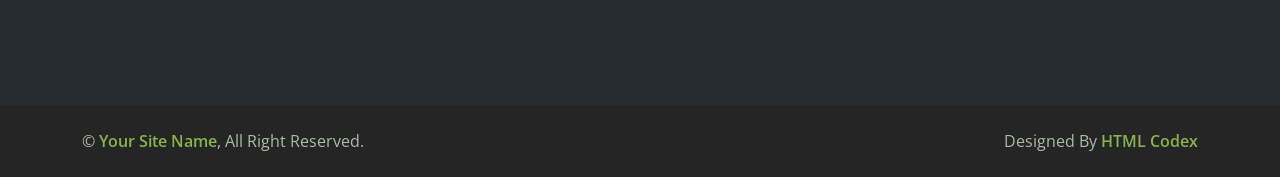
==== commit c1a9c374: "Update index.html" ====
--- a/index.html
+++ b/index.html
@@ -3,7 +3,7 @@
 
 <head>
     <meta charset="utf-8">
-    <title>Tea House - Tea Shop Website Template</title>
+    <title>Tea House</title>
     <meta content="width=device-width, initial-scale=1.0" name="viewport">
     <meta content="" name="keywords">
     <meta content="" name="description">
@@ -559,4 +559,5 @@
     <script src="js/main.js"></script>
 </body>
 
-</html>+
+</html>
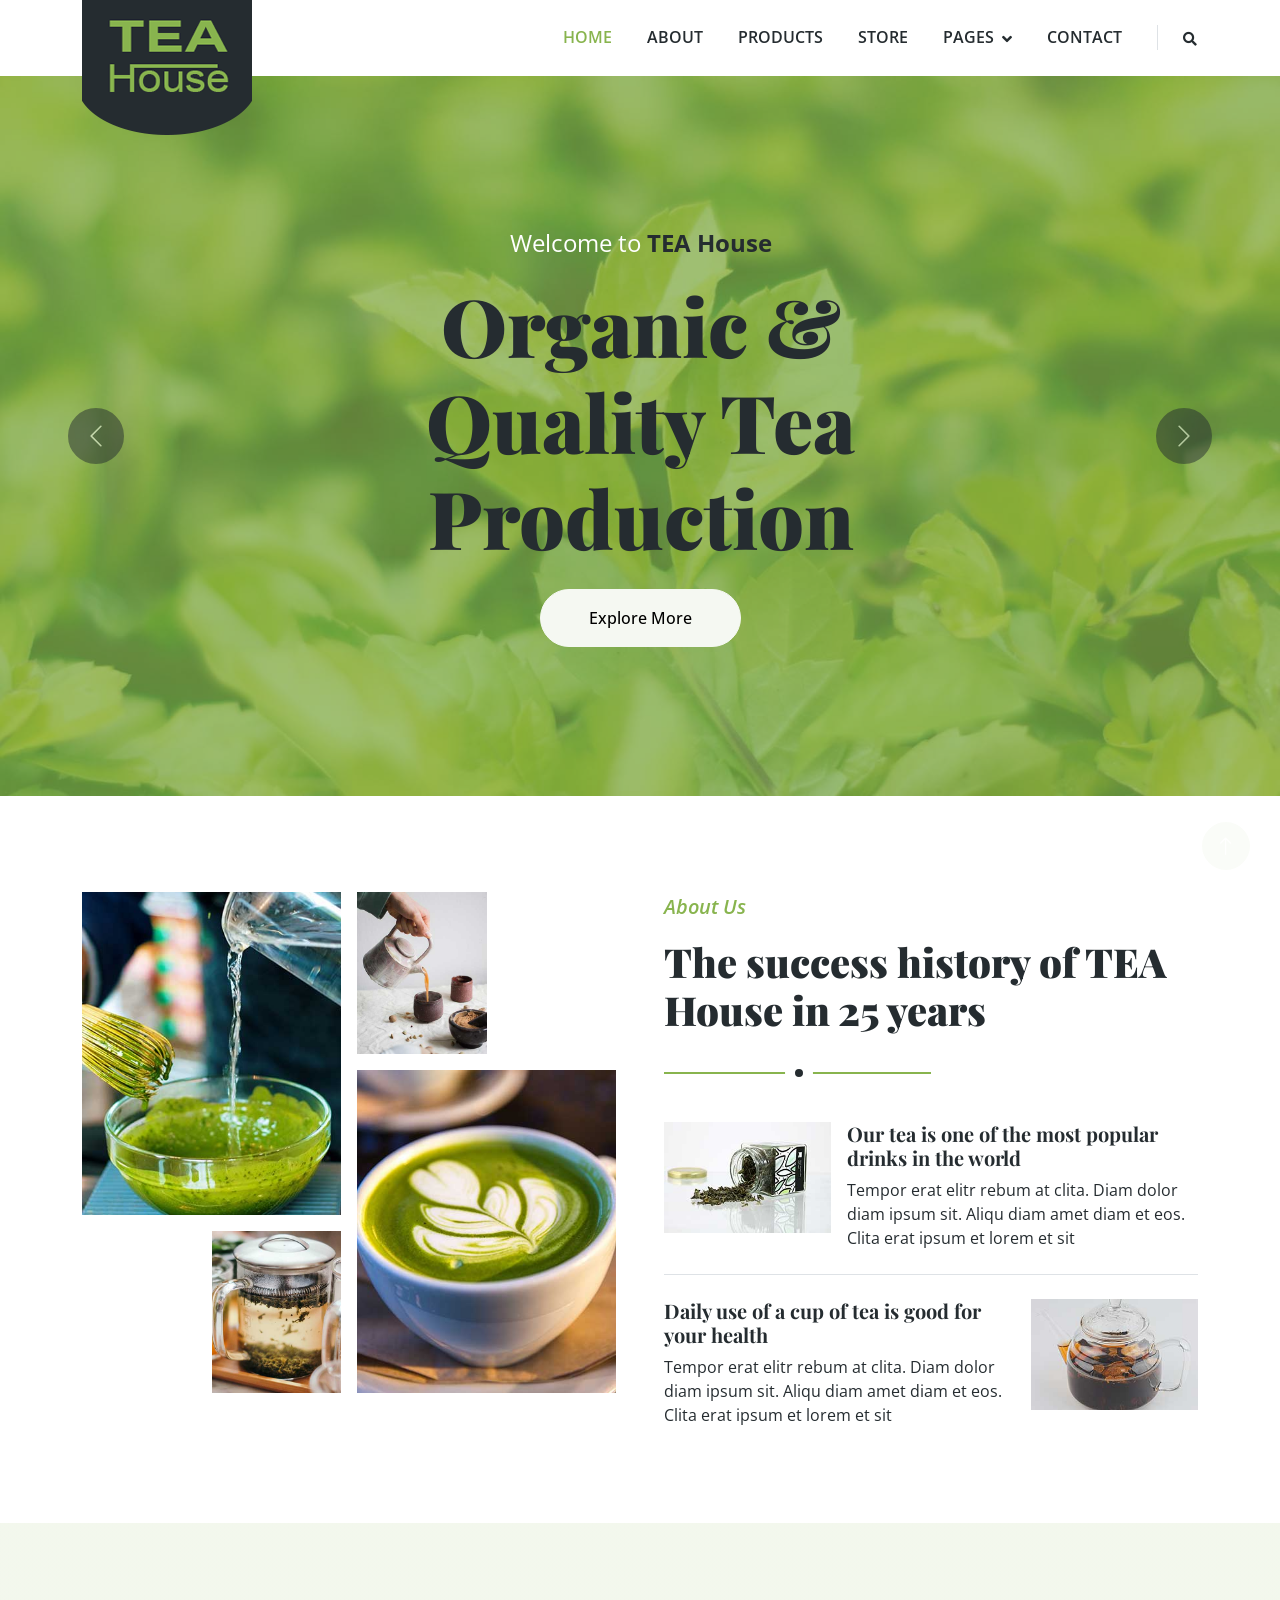
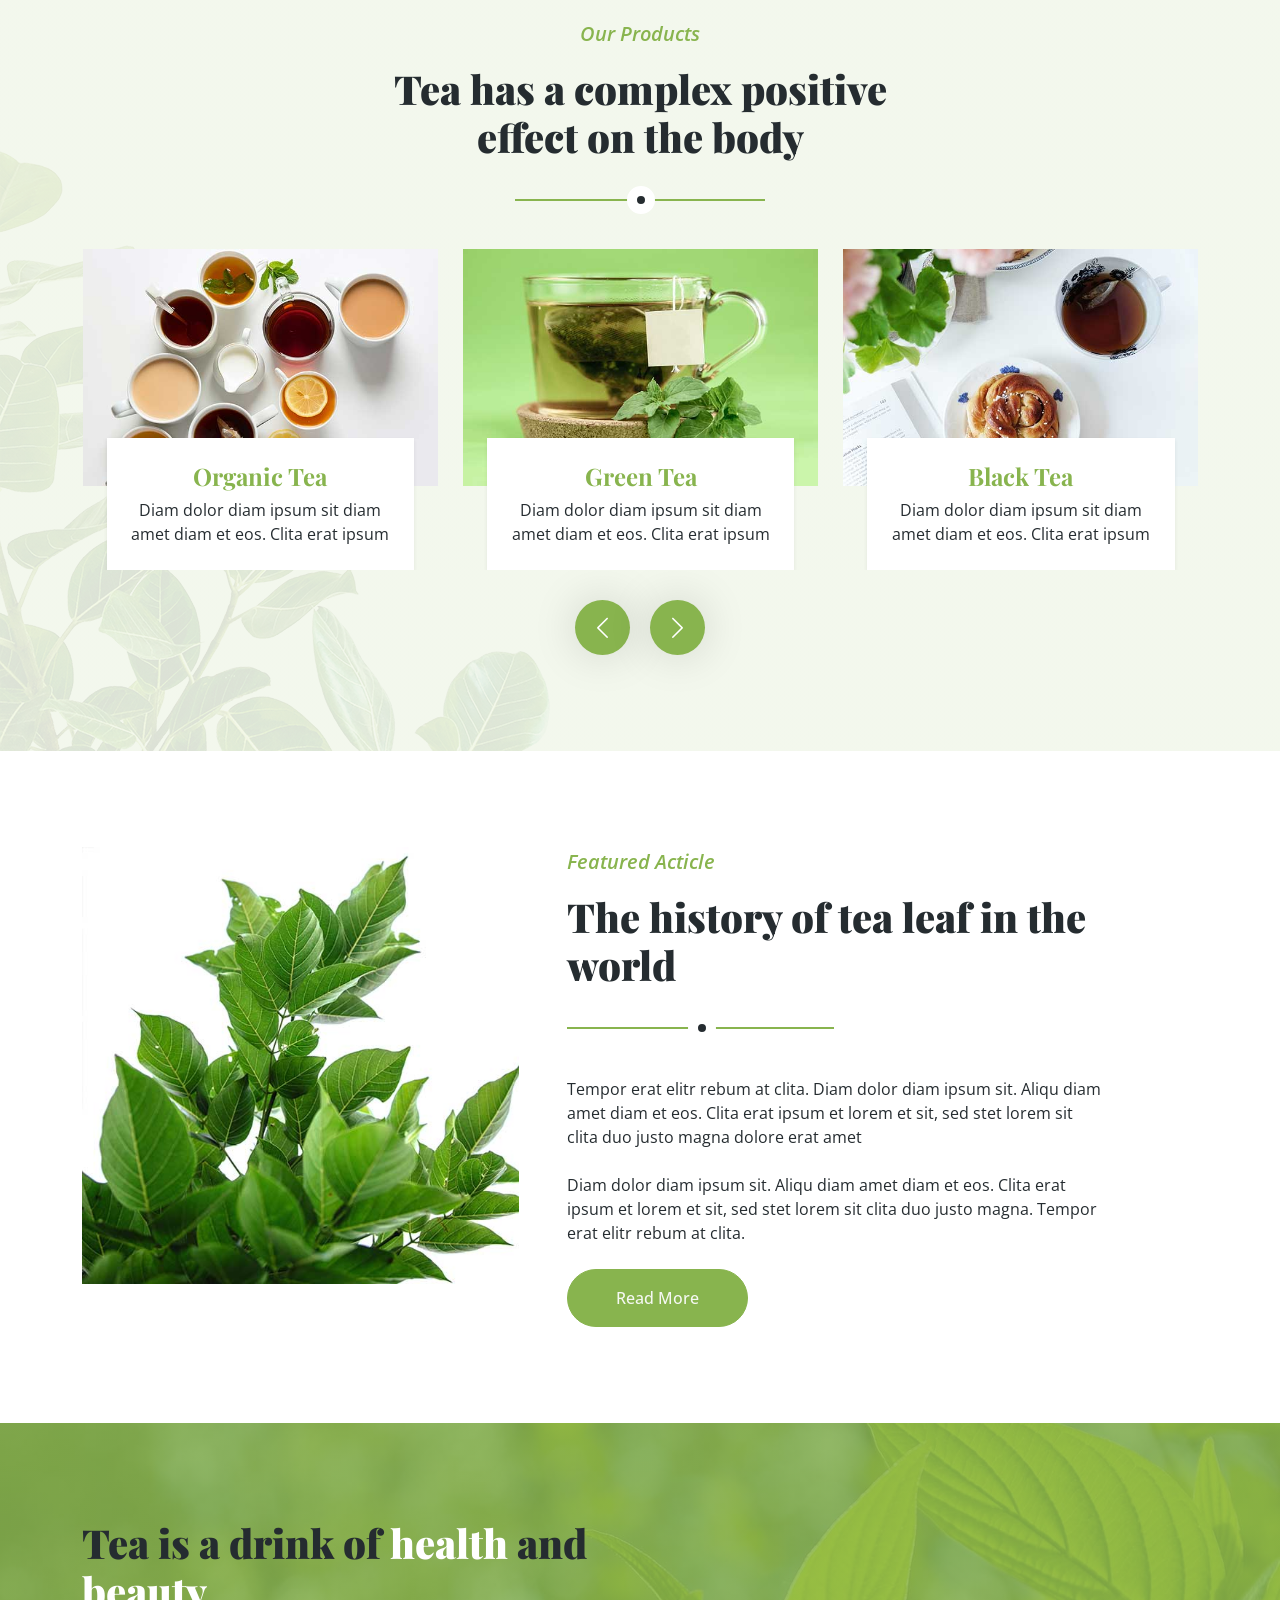
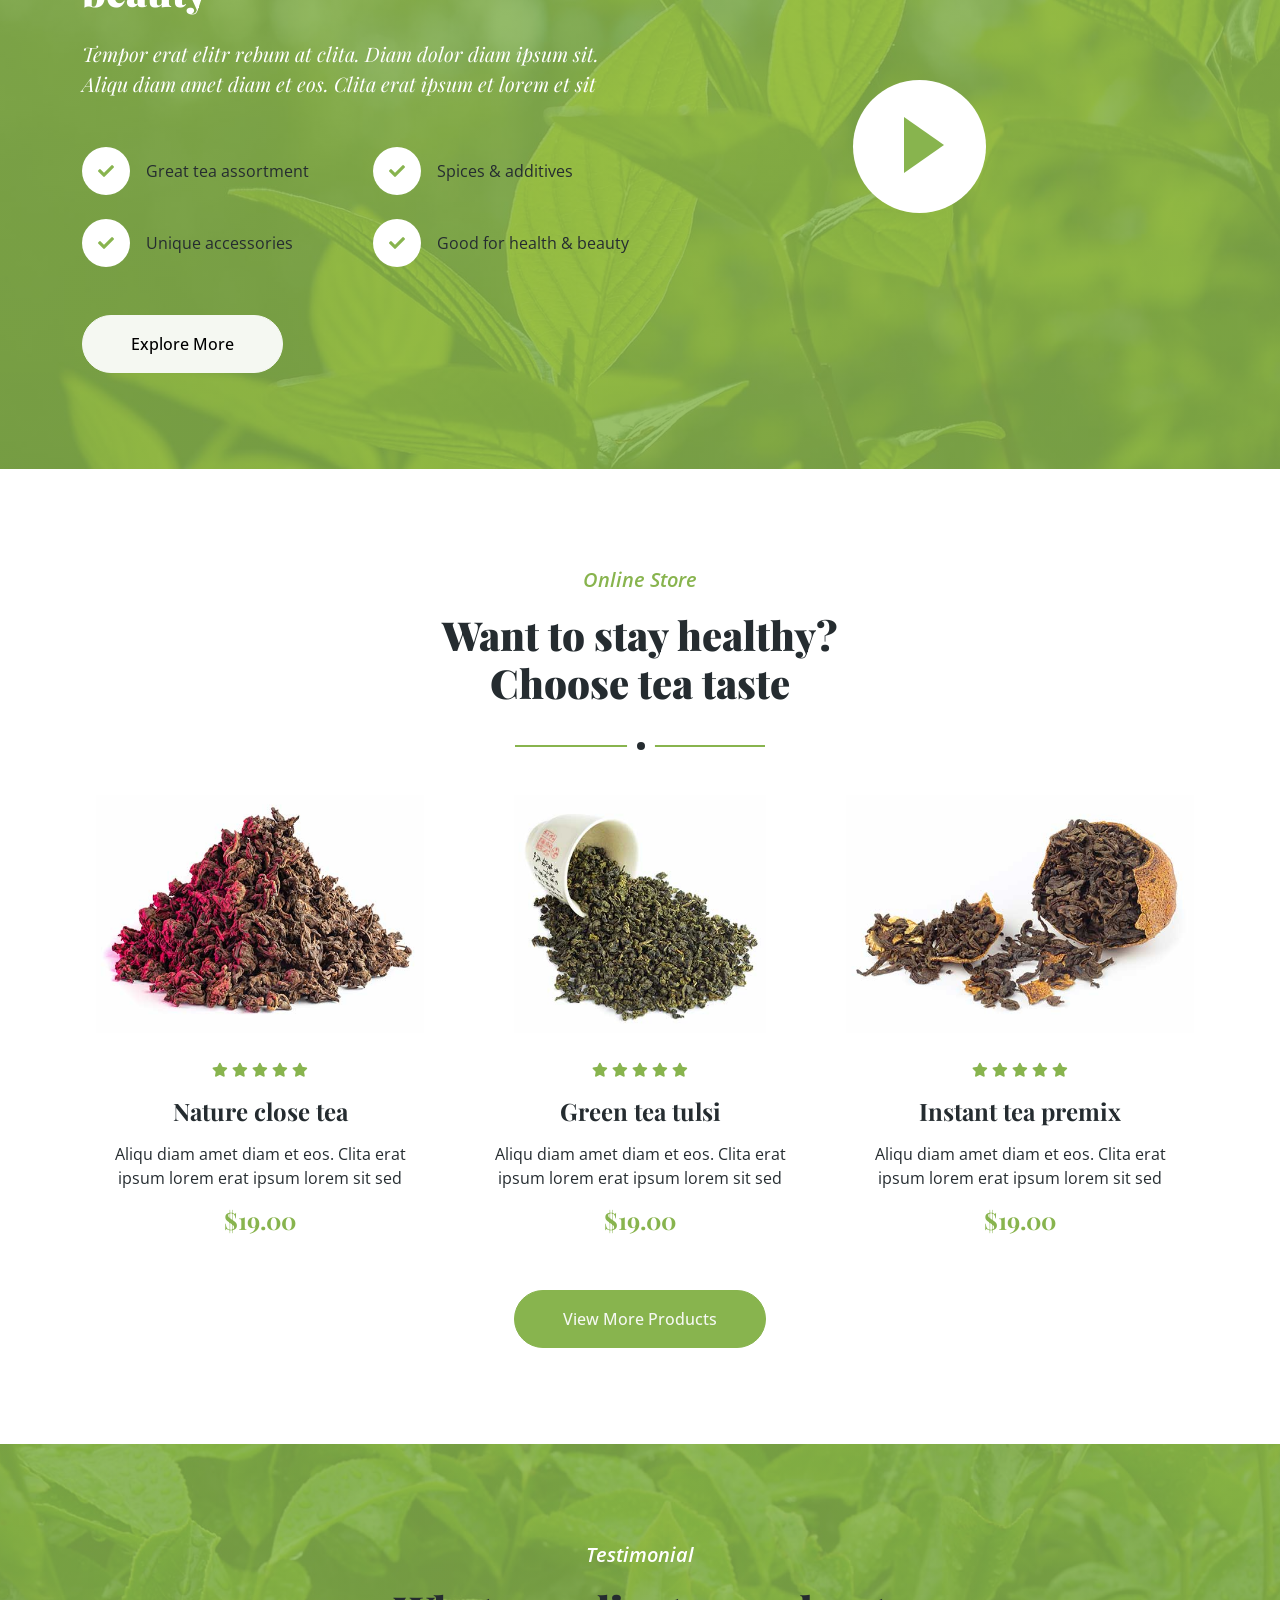
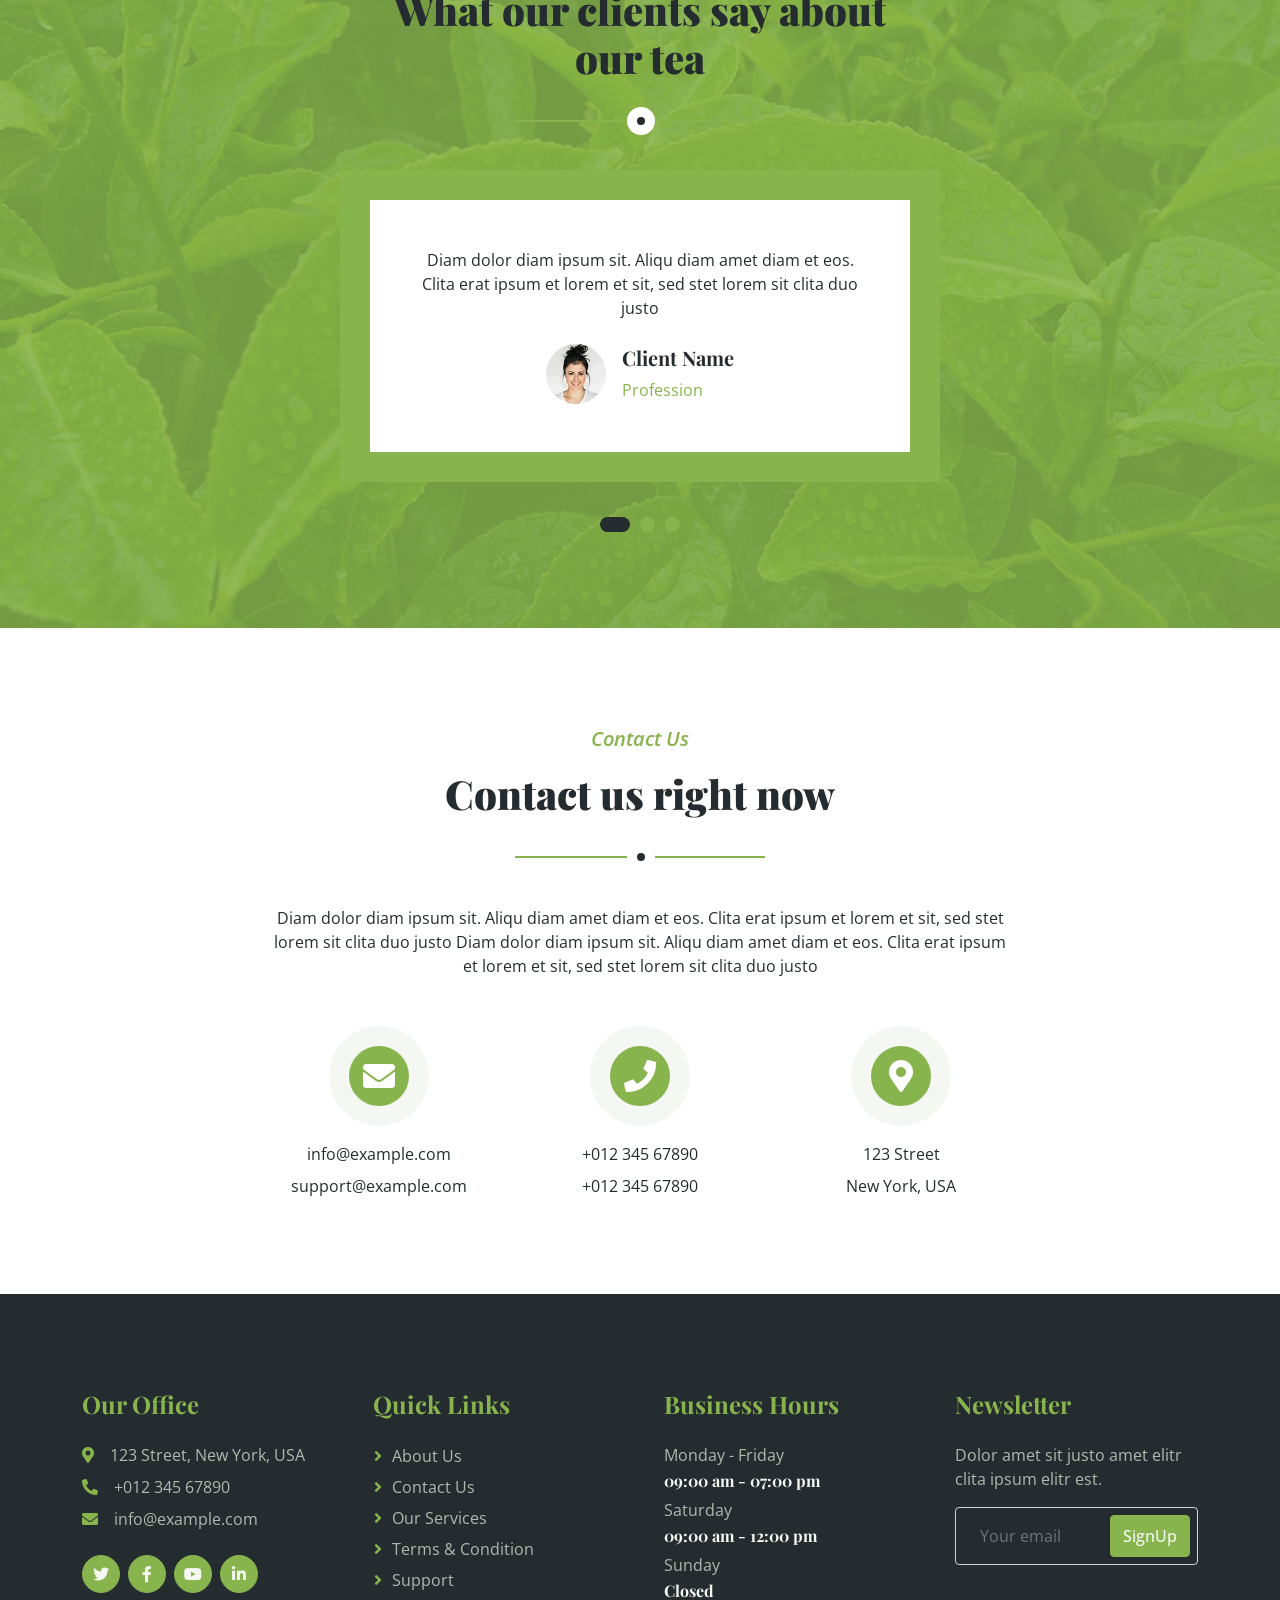
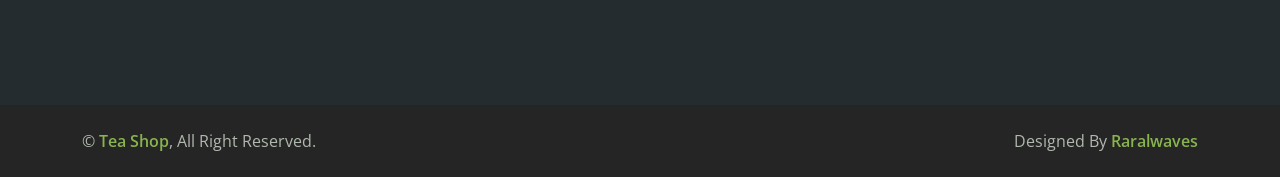
==== commit 9d1301fa: "Update index.html" ====
--- a/index.html
+++ b/index.html
@@ -531,11 +531,11 @@
         <div class="container">
             <div class="row">
                 <div class="col-md-6 text-center text-md-start mb-3 mb-md-0">
-                    &copy; <a class="fw-medium" href="#">Your Site Name</a>, All Right Reserved.
+                       &copy; <a class="fw-medium" href="#">Tea Shop</a>, All Right Reserved.
                 </div>
                 <div class="col-md-6 text-center text-md-end">
-                    <!--/*** This template is free as long as you keep the footer author’s credit link/attribution link/backlink. If you'd like to use the template without the footer author’s credit link/attribution link/backlink, you can purchase the Credit Removal License from "https://htmlcodex.com/credit-removal". Thank you for your support. ***/-->
-                    Designed By <a class="fw-medium" href="https://htmlcodex.com">HTML Codex</a>
+                 
+                    Designed By <a class="fw-medium" href="https://raralwavessolutions.co.ke/">Raralwaves</a>
                 </div>
             </div>
         </div>
@@ -561,3 +561,4 @@
 
 
 </html>
+
